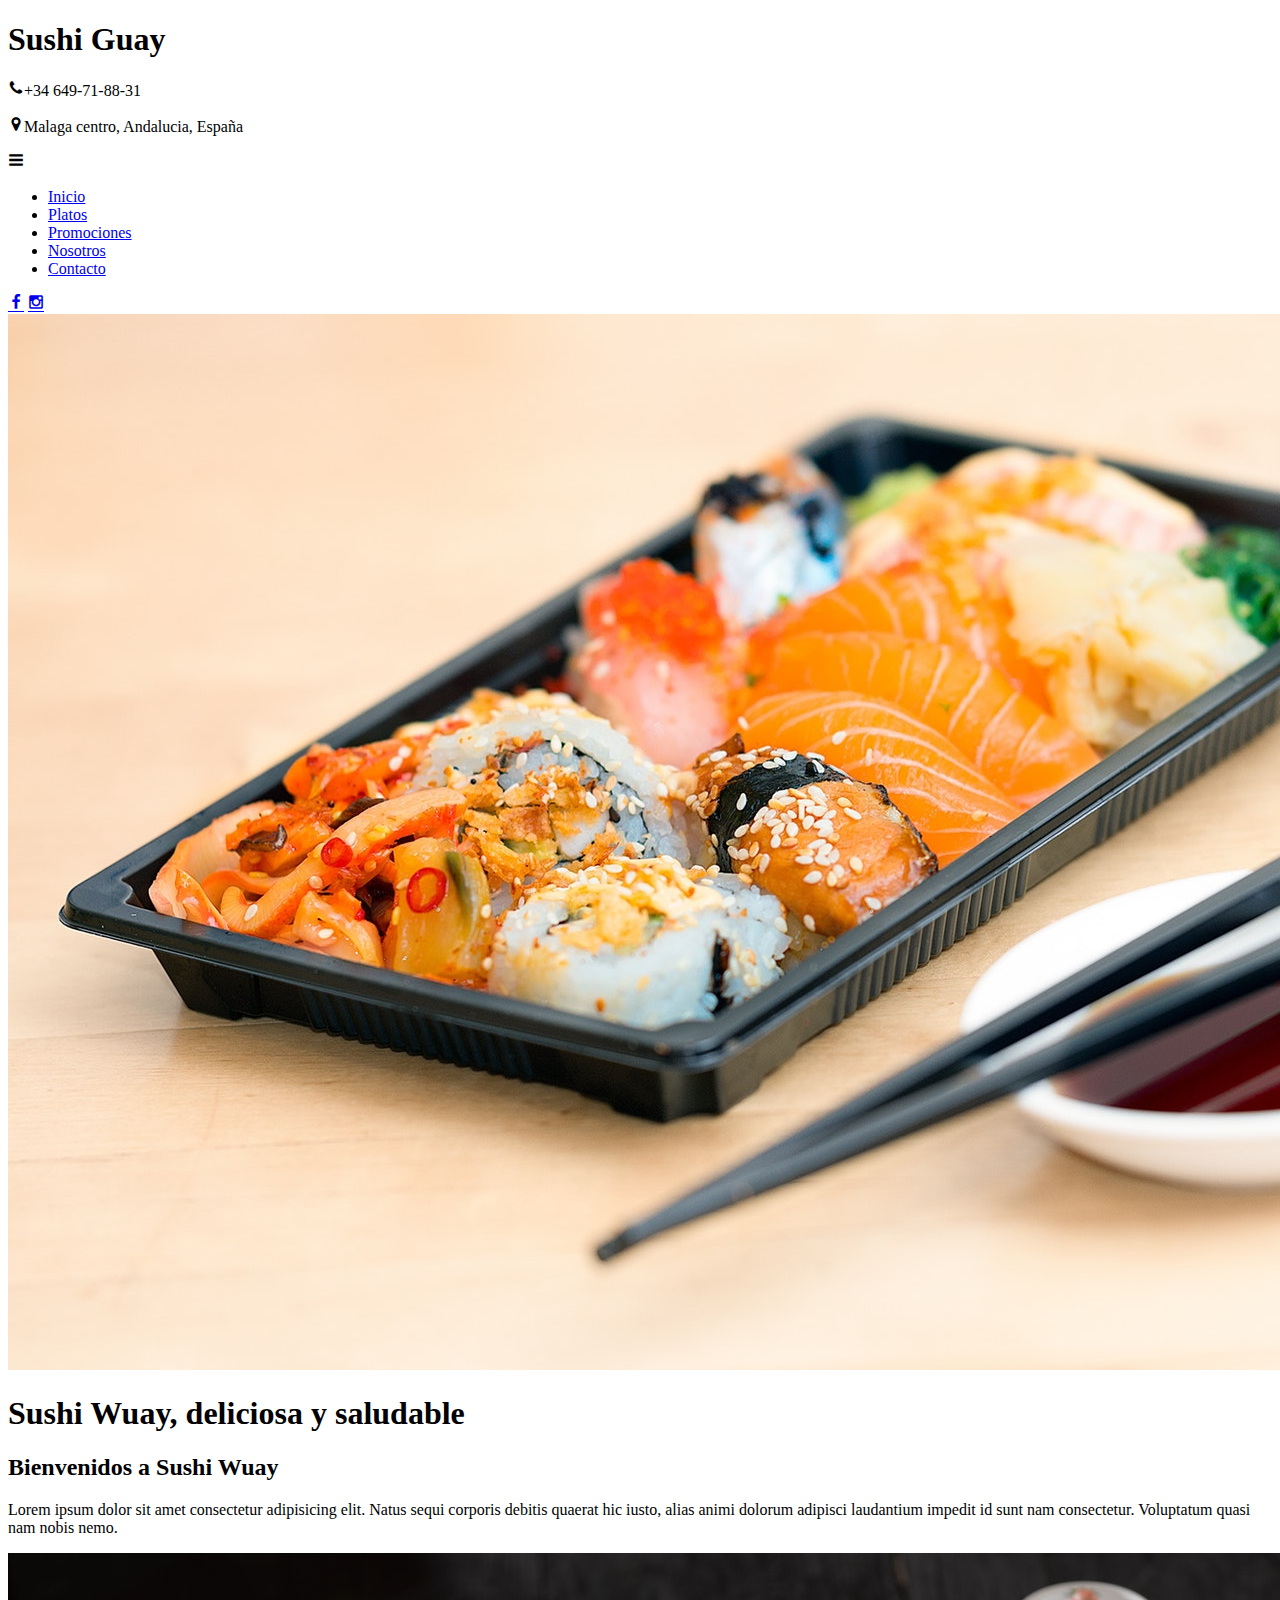
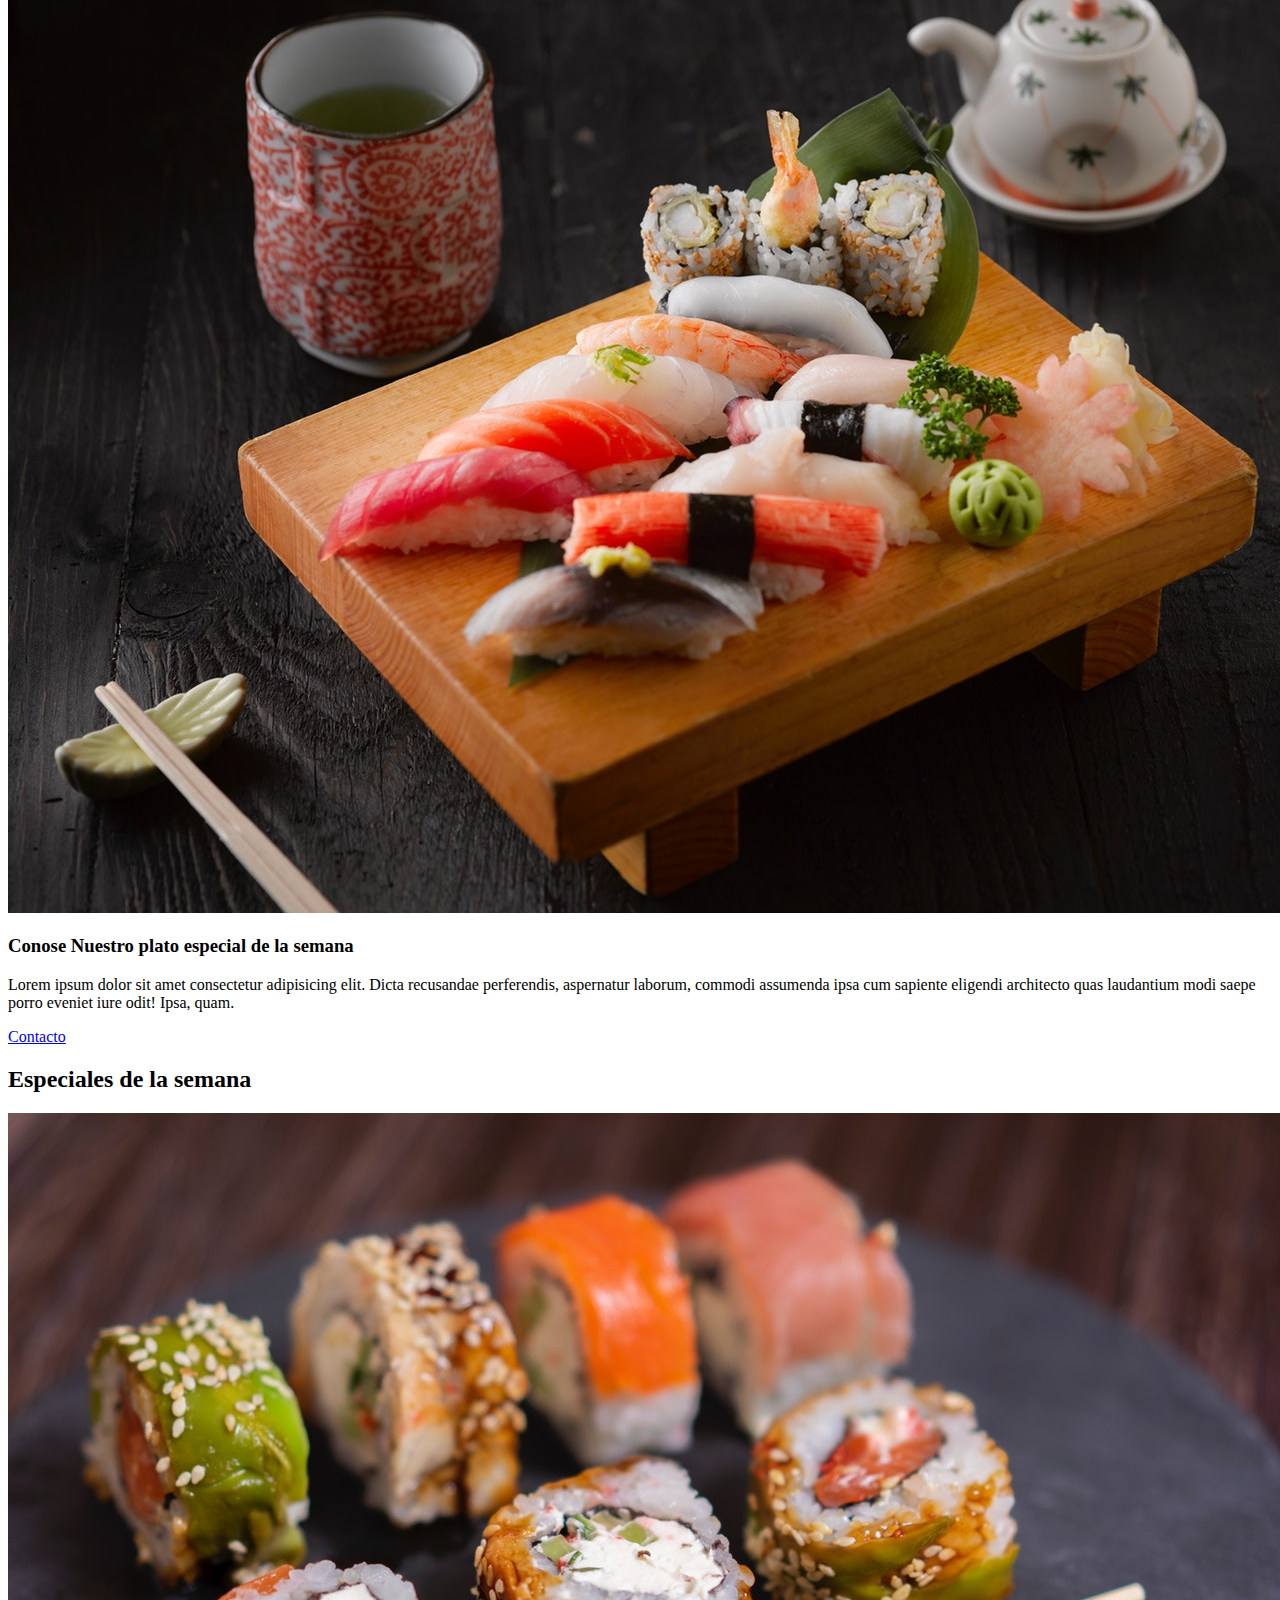
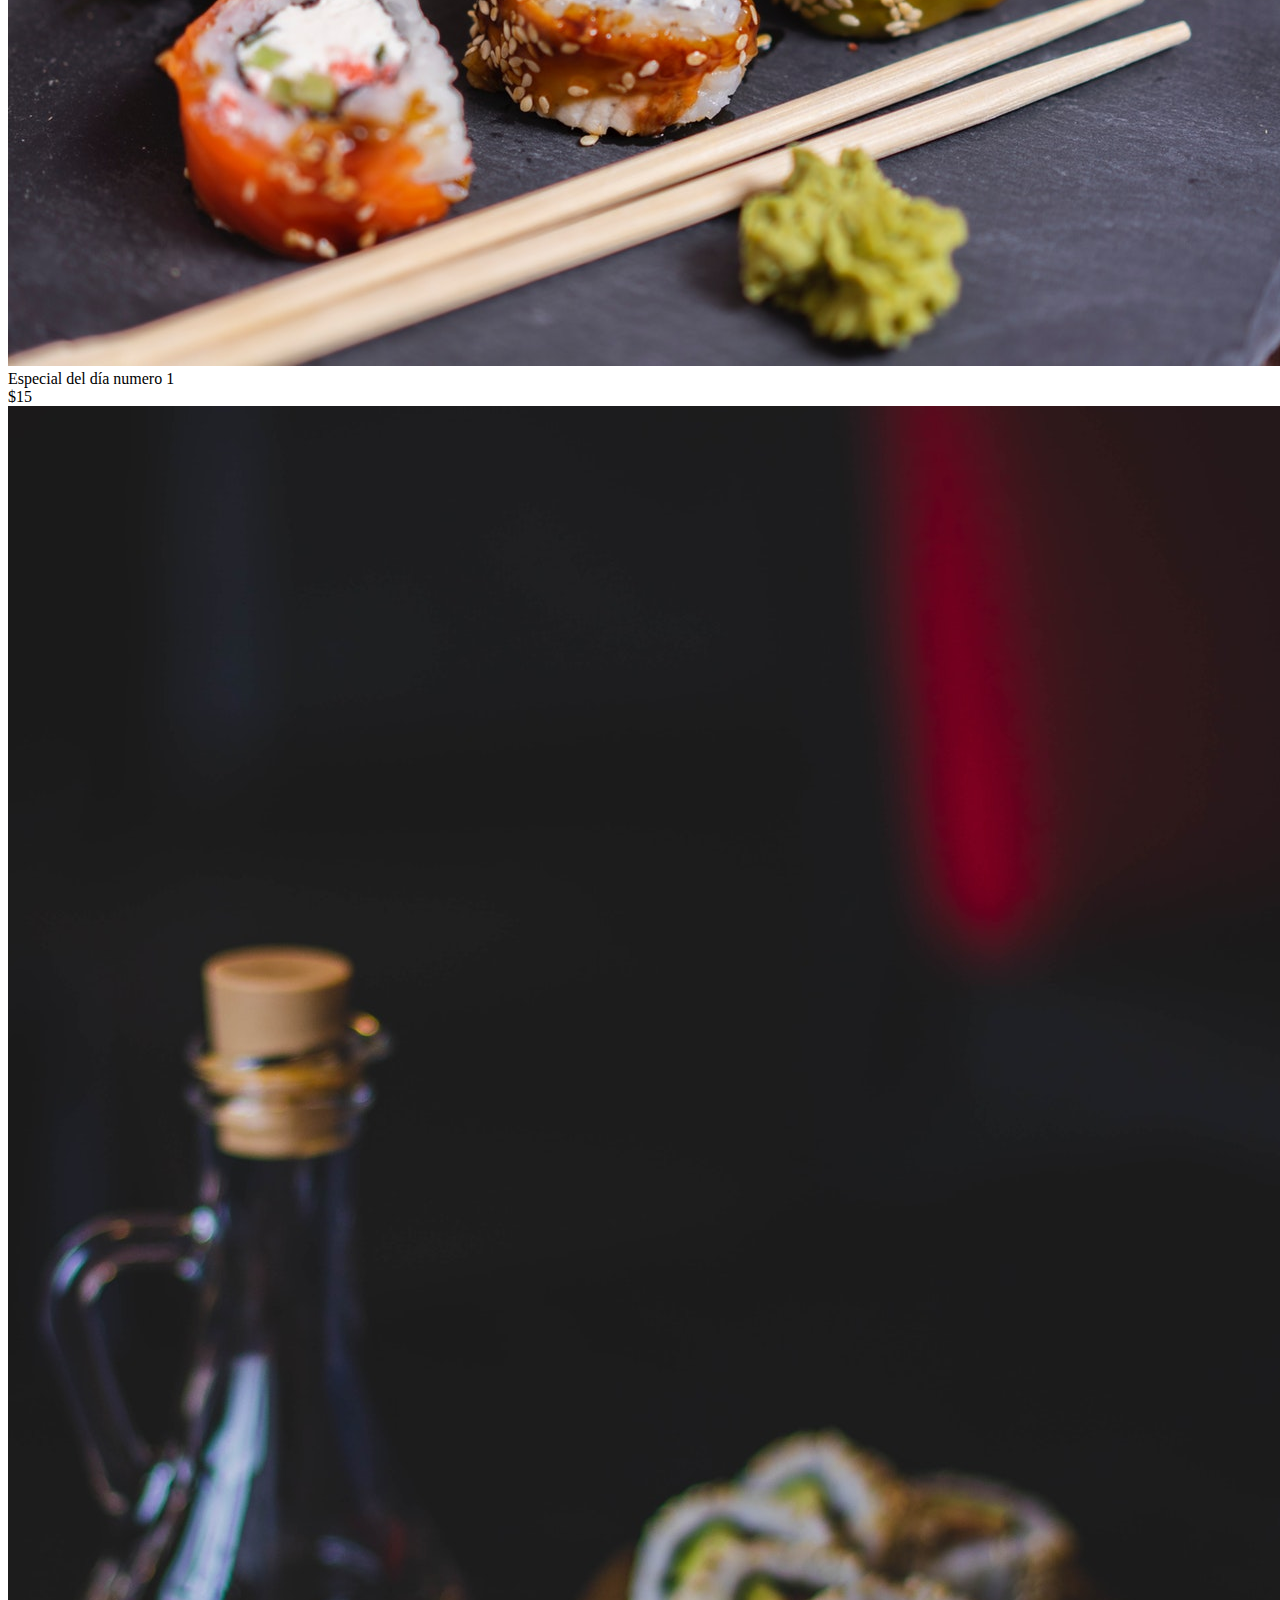
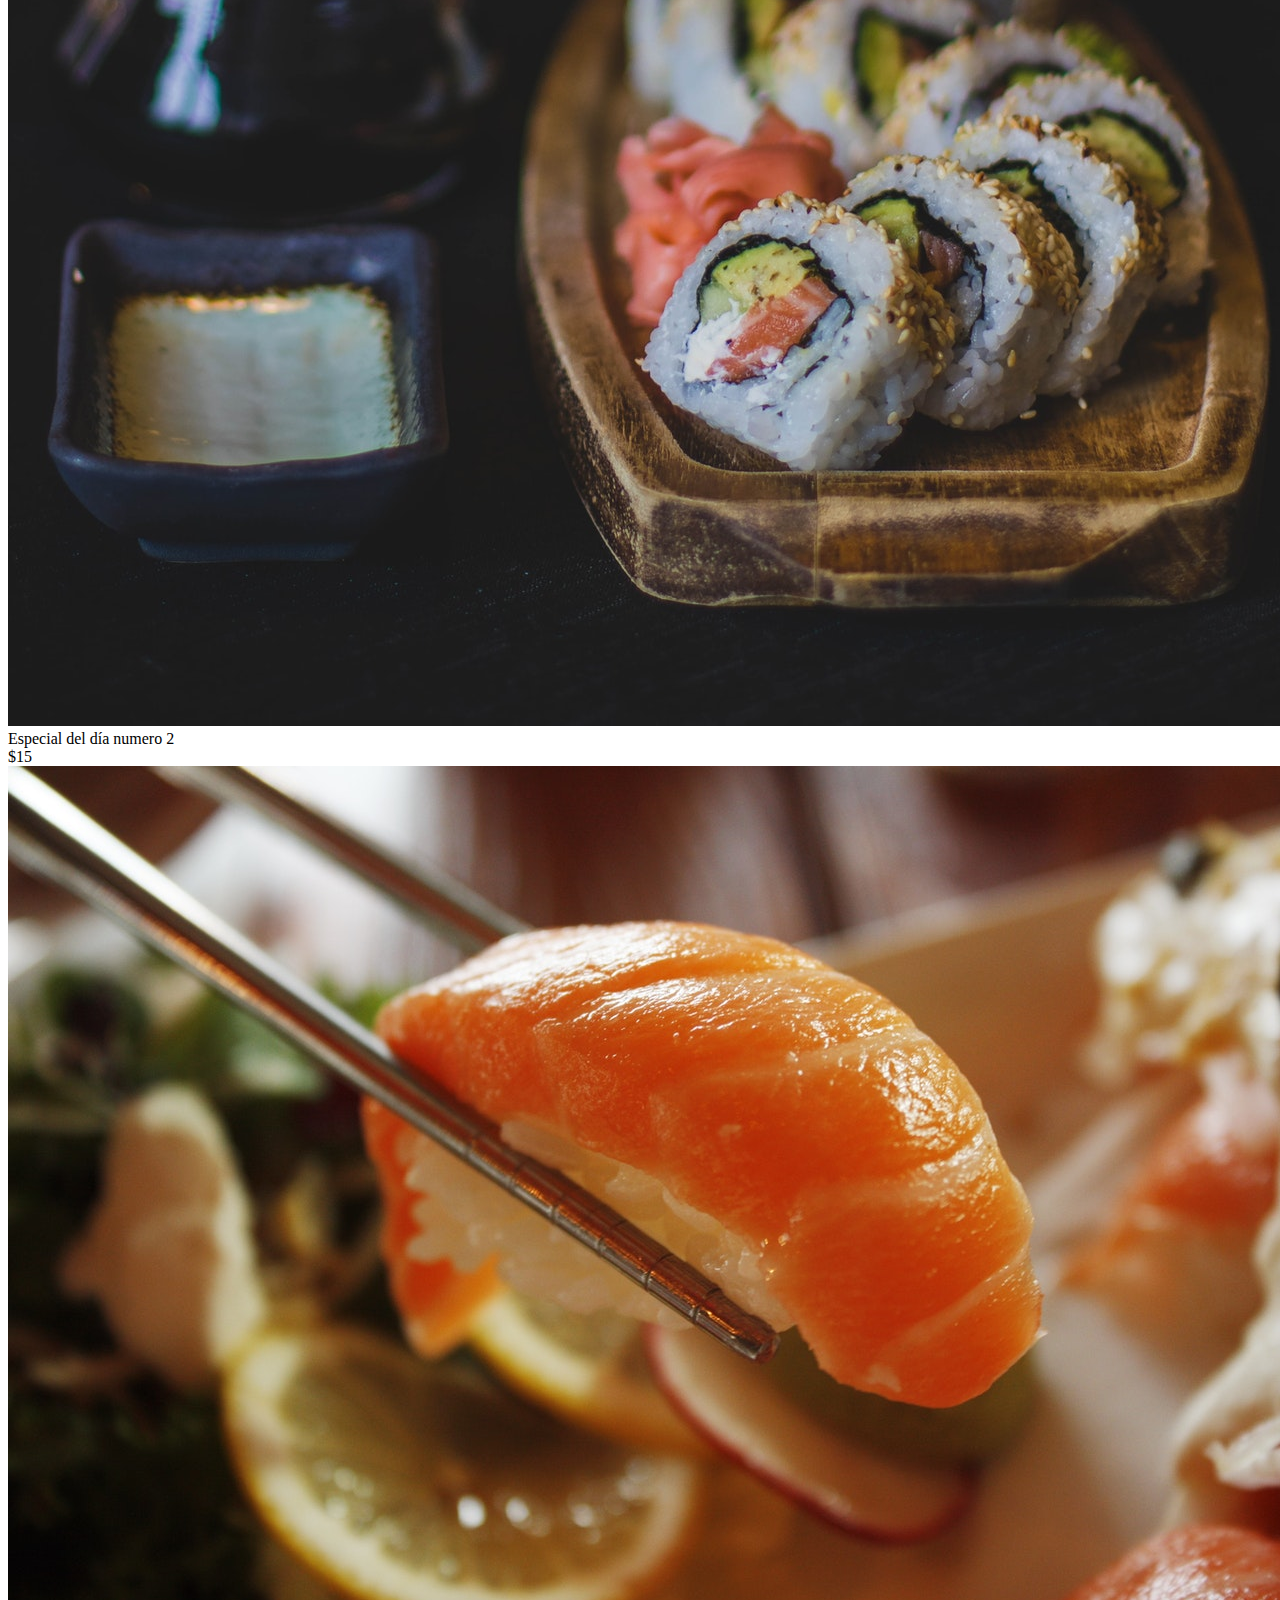
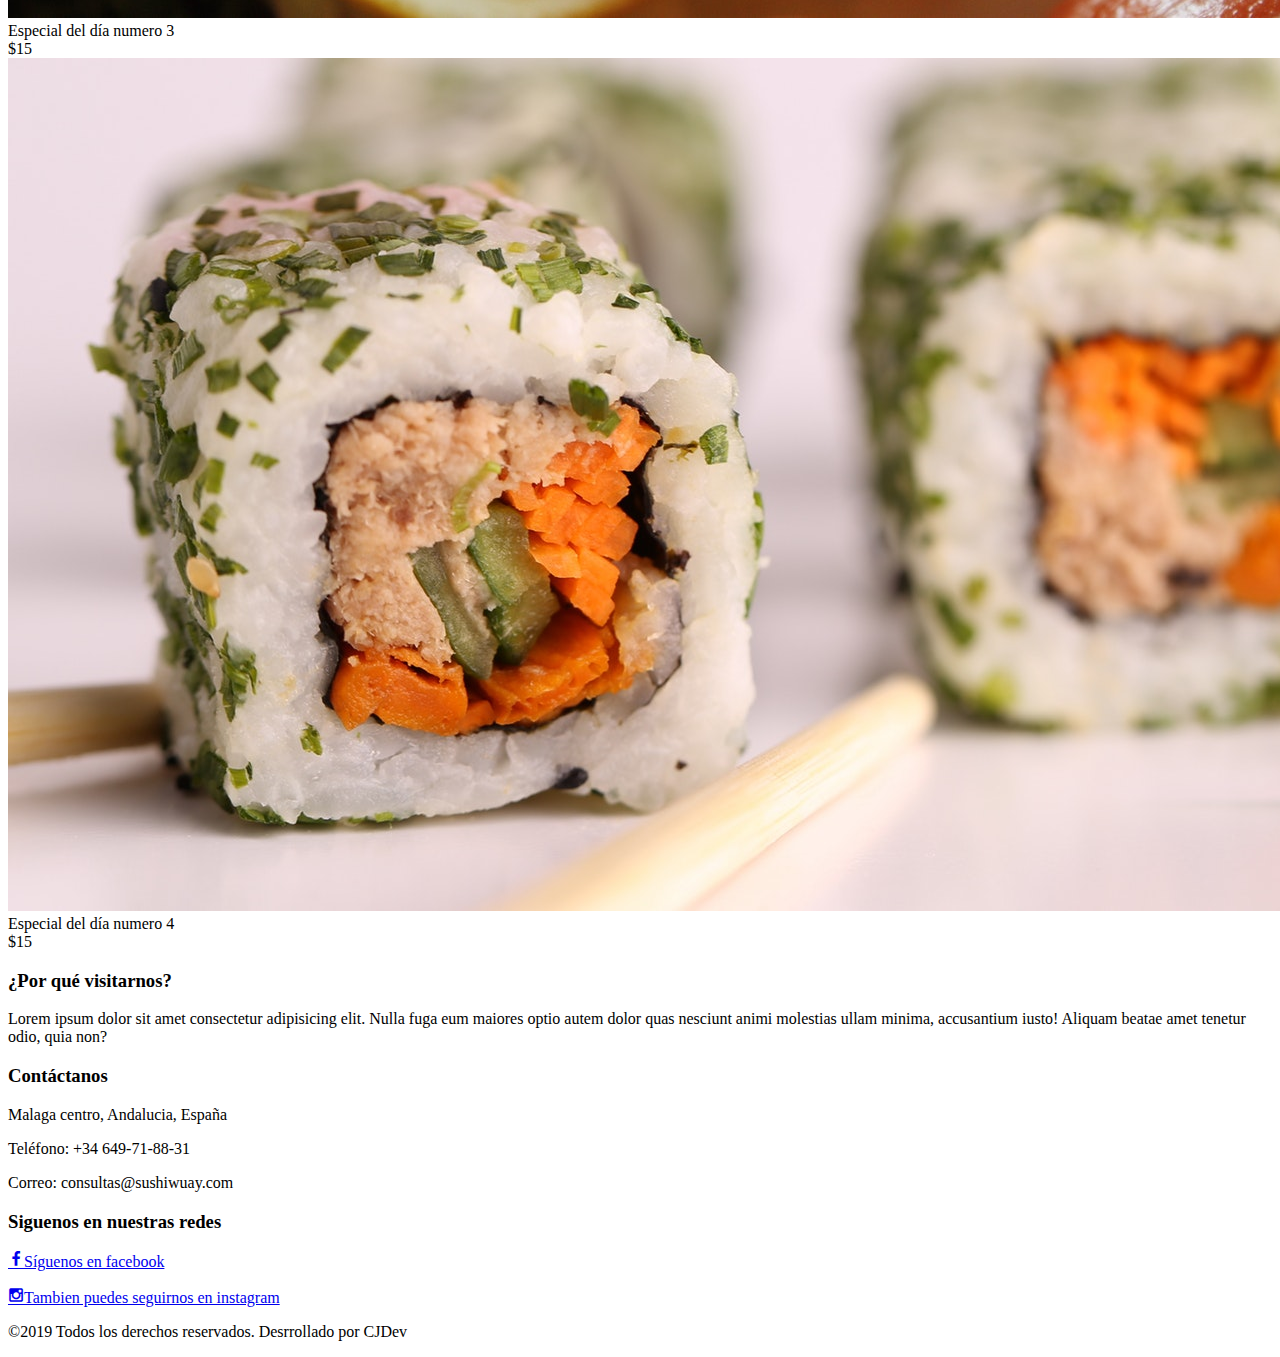
==== index.html @ 013645e2 "Html de la pagina de inicio sin el css" ====
<!DOCTYPE html>
<html lang="es">
<head>
    <meta charset="UTF-8">
    <meta name="viewport" content="width=device-width, initial-scale=1.0">
    <meta http-equiv="X-UA-Compatible" content="ie=edge">
    <title>Sushi Guay</title>
    <link rel="stylesheet" href="css/styles.css">
    <!-- Iconos Fontastic -->
    <link href="/fonts/styles.css" rel="stylesheet">
</head>
<body>
    <header class="main-header">
        <div class="container container flex">
            <div class="logo-container colum colum--50">
                <h1 class="logo">Sushi Guay</h1>
            </div>
            <div class="main-header__contacInfo colum colum--50">
                <p class="main-header__contacInfo__phone">
                    <span class="icon-phone">+34 649-71-88-31</span>
                </p>
                <p class="main-header__contacInfo__address">
                    <span class="icon-gps">Malaga centro, Andalucia, España</span>
                </p>
            </div>
        </div>
    </header>

    <nav class="main-menu">
        <div class="container container-flex">
            <span class="icon-menu" id="btnmenu"></span>
            <ul class="menu" id="menu">
                <li class="menu__item"><a href="/" class="menu__link menu___link--select">Inicio</a></li>
                <li class="menu__item"><a href="menu.html" class="menu__link">Platos</a></li>
                <li class="menu__item"><a href="promociones" class="menu__link">Promociones</a></li>
                <li class="menu__item"><a href="about.html" class="menu__link">Nosotros</a></li>
                <li class="menu__item"><a href="contac.html" class="menu__link">Contacto</a></li>
            </ul>  
            <div class="social-icon">
                <a href="http://www.facebook.com/Sushiguay-118039309594330/" class="social-icon__link"><span class="icon-facebook"></span></a>
                <a href="https://www.instagram.com/sushiguay/" class="social-icon__link"><span class="icon-instagram"></span></a>
                <a href="#" class="social-icon__link"><span class="icon-email"></span></a>
            </div>
        </div>
    </nav>

    <section class="banner">
        <img src="/img/banner.jpg" alt="Plato de sushi" class="banner__img">
        <div class="banner__content"><h1>Sushi Wuay, deliciosa y saludable</h1></div>
    </section>

    <main class="main">
        <section class="group group--color">
            <div class="container">
                <h2 class="main-title">Bienvenidos a Sushi Wuay</h2>
                <p class="main__txt">
                    Lorem ipsum dolor sit amet consectetur adipisicing elit. Natus sequi corporis debitis quaerat hic iusto, alias animi dolorum adipisci      laudantium impedit id sunt nam consectetur. Voluptatum quasi nam nobis nemo. 
                </p>
            </div>
        </section>

        <section class="group main__about__description">
            <div class="container container--flex">
                <div class="colum colum--50">
                    <img src="/img/img1.jpg" alt="Imagen suhi del dia">
                </div>
                <div class="colum colum--50">
                    <h3 class="colum__title">Conose Nuestro plato especial de la semana</h3>
                    <p class="colum__txt">
                        Lorem ipsum dolor sit amet consectetur adipisicing elit. Dicta recusandae perferendis, aspernatur laborum, commodi assumenda ipsa cum sapiente eligendi architecto quas laudantium modi saepe porro eveniet iure odit! Ipsa, quam.
                    </p>
                    <a href="#" class="btn btn--contact">Contacto</a>
                </div>
            </div>
        </section>

        <section class="group today-special">
            <h2 class="today-special__title">Especiales de la semana</h2>
            <div class="container container--flex">
                <div class="colum colum--50--25">
                    <img src="/img/img2.jpg" alt="" class="today-special__img">
                    <div class="today-special__title">Especial del día numero 1</div>
                    <div class="today-special__price">$15</div>
                </div>
                <div class="colum colum--50--25">
                    <img src="/img/img3.jpg" alt="" class="today-special__img">
                    <div class="today-special__title">Especial del día numero 2</div>
                    <div class="today-special__price">$15</div>
                </div>
                <div class="colum colum--50--25">
                    <img src="/img/img4.jpg" alt="" class="today-special__img">
                    <div class="today-special__title">Especial del día numero 3</div>
                    <div class="today-special__price">$15</div>
                </div>
                <div class="colum colum--50--25">
                    <img src="/img/img5.jpg" alt="" class="today-special__img">
                    <div class="today-special__title">Especial del día numero 4</div>
                    <div class="today-special__price">$15</div>
                </div>
            </div>
        </section>

    </main>

    <footer class="main-footer">
        <container class="container--flex">
            <div class="colum colum--33">
                <h3 class="colum__title">¿Por qué visitarnos?</h3>
                <p class="colum__txt">
                    Lorem ipsum dolor sit amet consectetur adipisicing elit. Nulla fuga eum maiores optio autem dolor quas nesciunt animi molestias ullam minima, accusantium iusto! Aliquam beatae amet tenetur odio, quia non?
                </p>
            </div>
            <div class="colum colum--33">
                <h3 class="colum__title">Contáctanos</h3>
                <p class="colum__txt">Malaga centro, Andalucia, España</p>
                <p class="colum__txt">Teléfono: +34 649-71-88-31</p>
                <p class="colum__txt">Correo: consultas@sushiwuay.com</p>
            </div>
            <div class="colum colum--33">
                <h3 class="colum__title">Siguenos en nuestras redes</h3>
                <p class="colum__txt"><a href="http://www.facebook.com/Sushiguay-118039309594330/" class="icon-facebook">Síguenos en facebook</a></p>   
                <p class="colum__txt"><a href="https://www.instagram.com/sushiguay/" class="icon-instagram">Tambien puedes seguirnos en instagram</a></p>
            </div>
            <p class="copy">&copy;2019 Todos los derechos reservados. Desrrollado por CJDev</p>
        </container>
    </footer>

</body>
</html>
---- fonts/styles.css ----
@charset "UTF-8";

@font-face {
  font-family: "sushi-wuay";
  src:url("fonts/sushi-wuay.eot");
  src:url("fonts/sushi-wuay.eot?#iefix") format("embedded-opentype"),
    url("fonts/sushi-wuay.woff") format("woff"),
    url("fonts/sushi-wuay.ttf") format("truetype"),
    url("fonts/sushi-wuay.svg#sushi-wuay") format("svg");
  font-weight: normal;
  font-style: normal;

}

[data-icon]:before {
  font-family: "sushi-wuay" !important;
  content: attr(data-icon);
  font-style: normal !important;
  font-weight: normal !important;
  font-variant: normal !important;
  text-transform: none !important;
  speak: none;
  line-height: 1;
  -webkit-font-smoothing: antialiased;
  -moz-osx-font-smoothing: grayscale;
}

[class^="icon-"]:before,
[class*=" icon-"]:before {
  font-family: "sushi-wuay" !important;
  font-style: normal !important;
  font-weight: normal !important;
  font-variant: normal !important;
  text-transform: none !important;
  speak: none;
  line-height: 1;
  -webkit-font-smoothing: antialiased;
  -moz-osx-font-smoothing: grayscale;
}

.icon-facebook:before {
  content: "\61";
}
.icon-instagram:before {
  content: "\62";
}
.icon-mail:before {
  content: "\63";
}
.icon-gps:before {
  content: "\64";
}
.icon-phone:before {
  content: "\65";
}
.icon-menu:before {
  content: "\66";
}
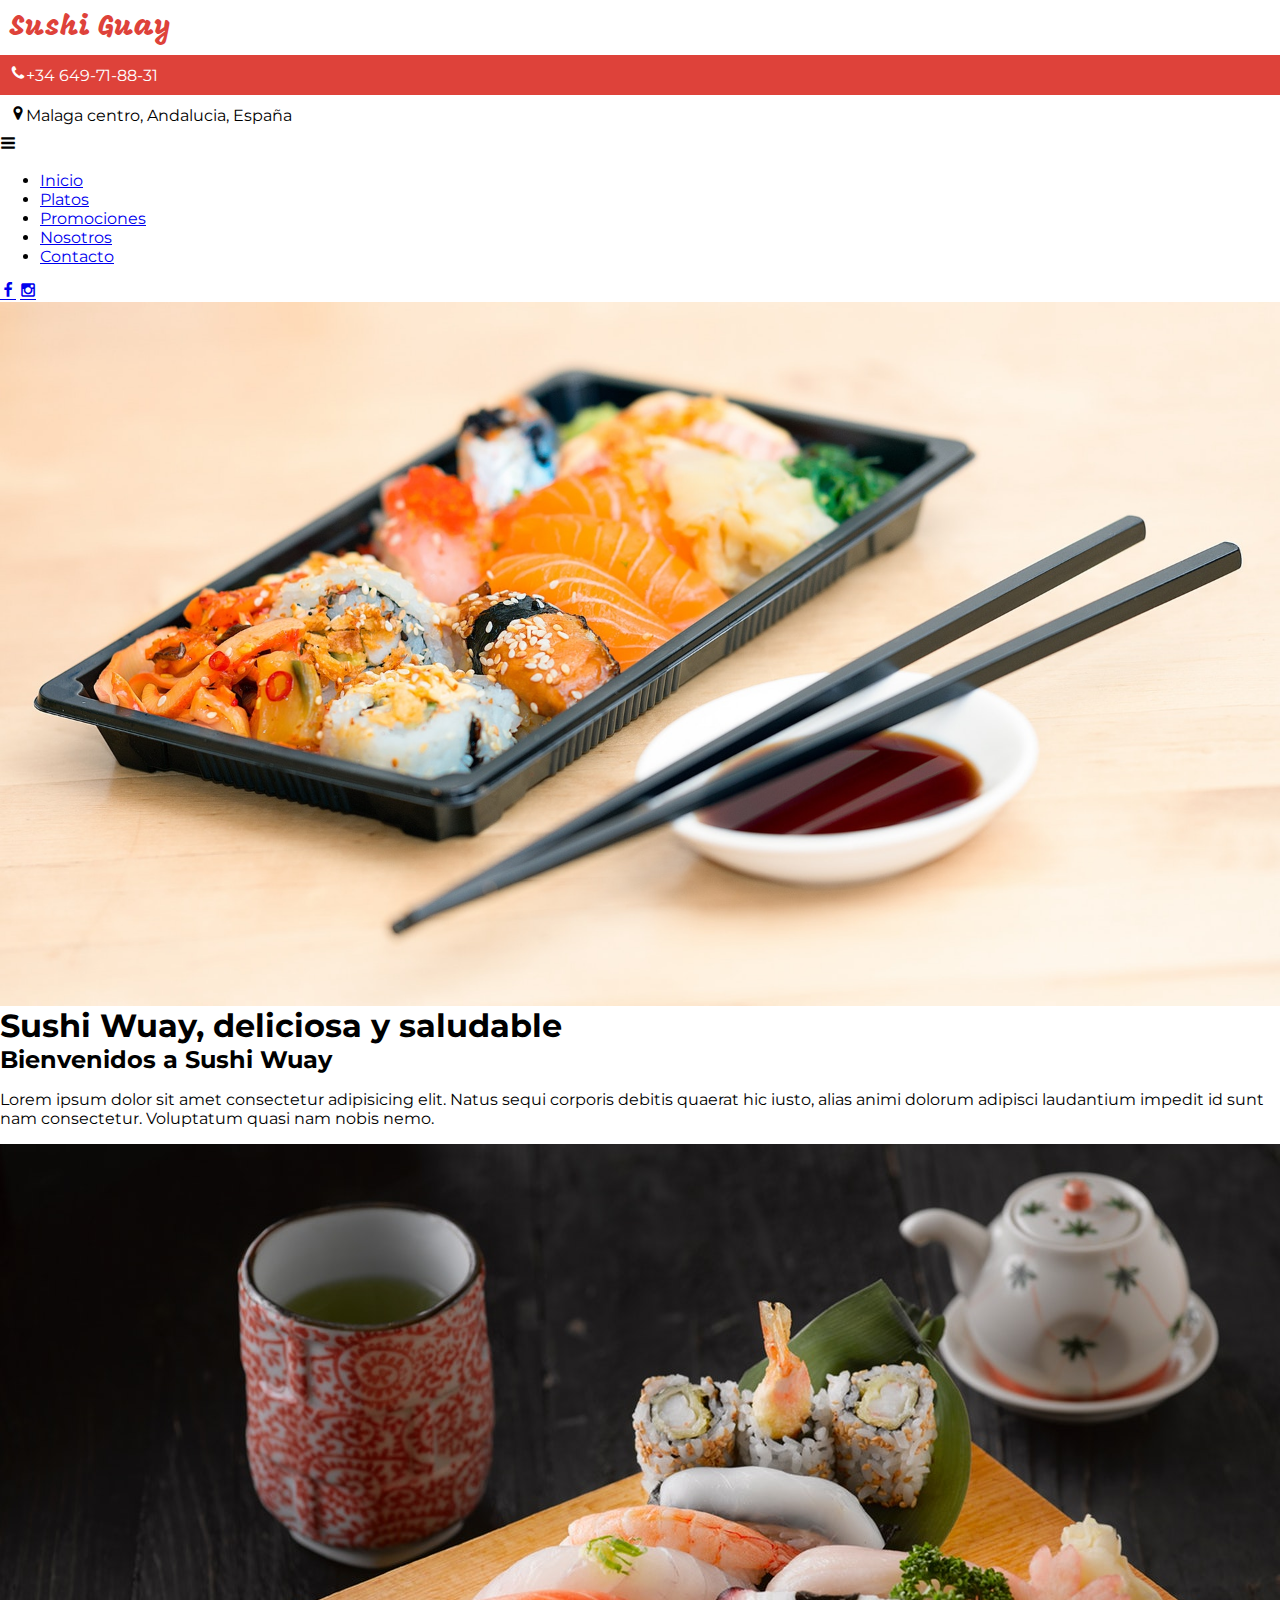
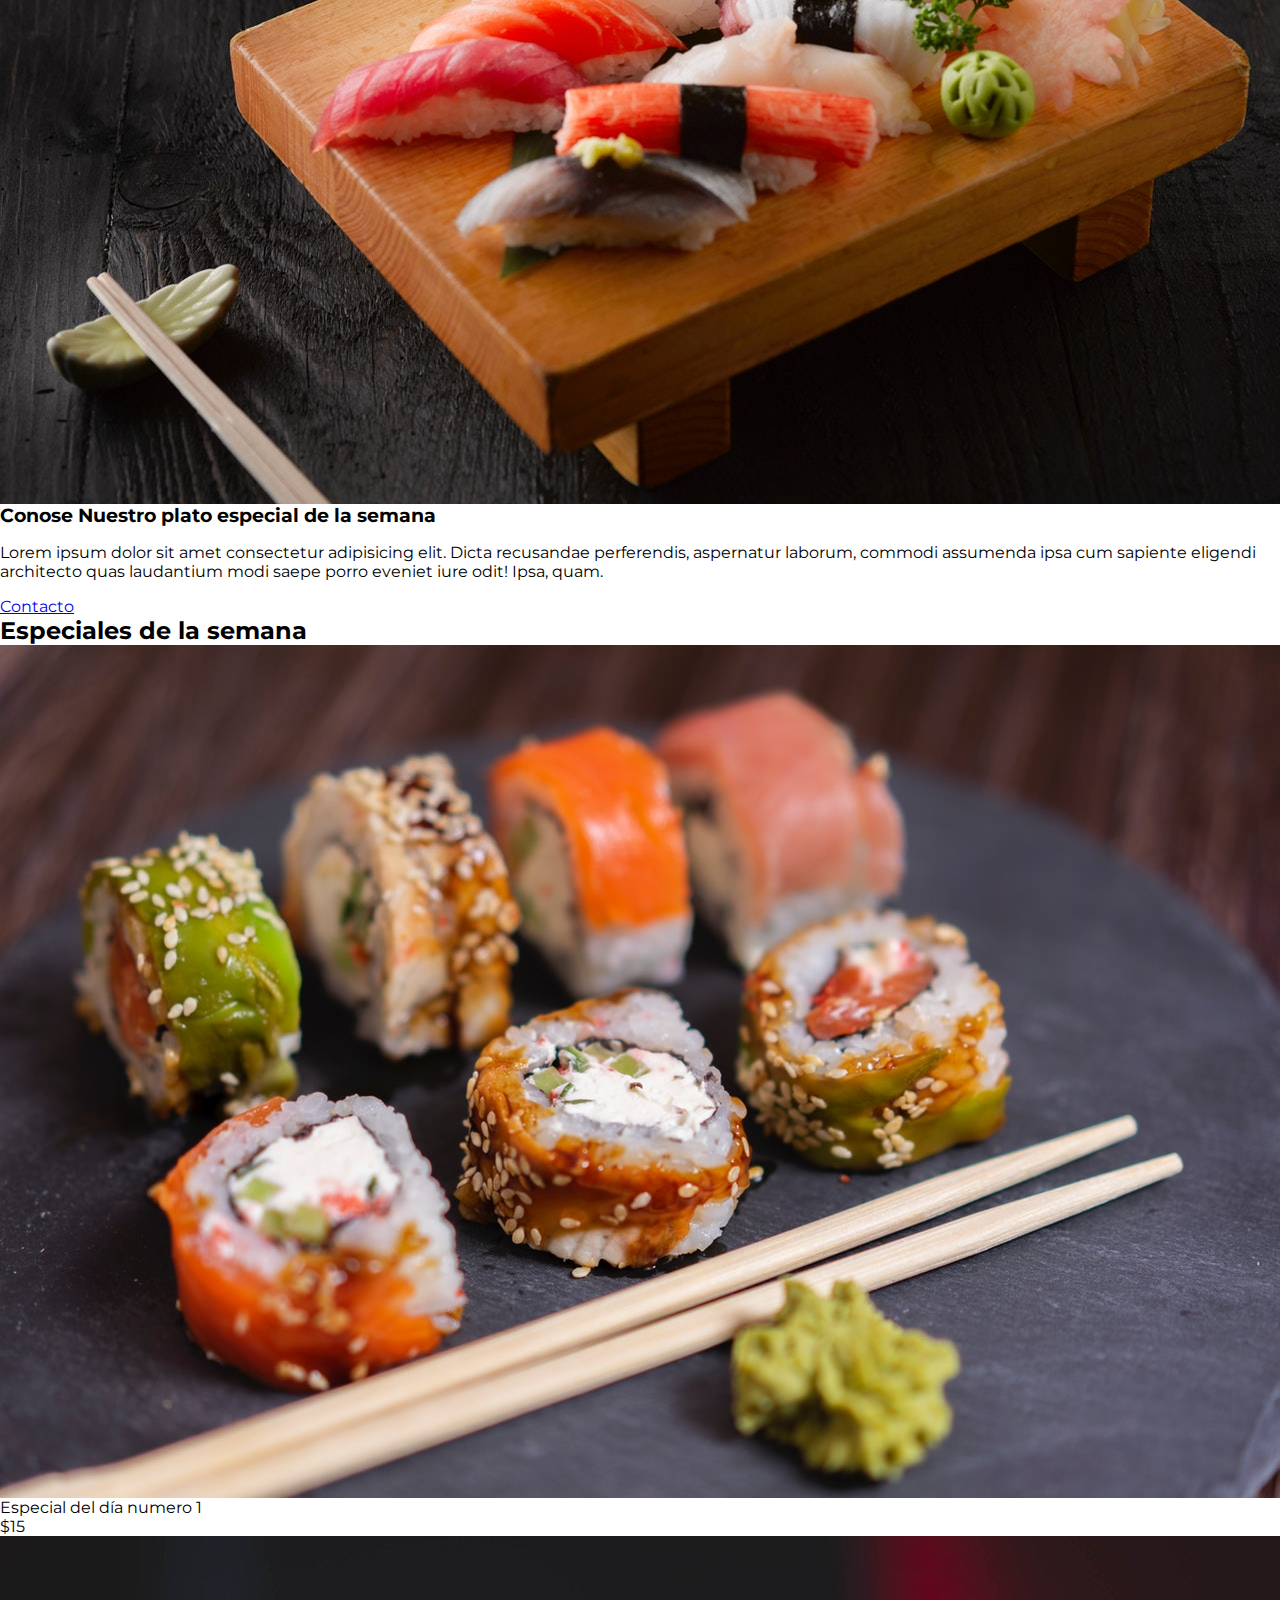
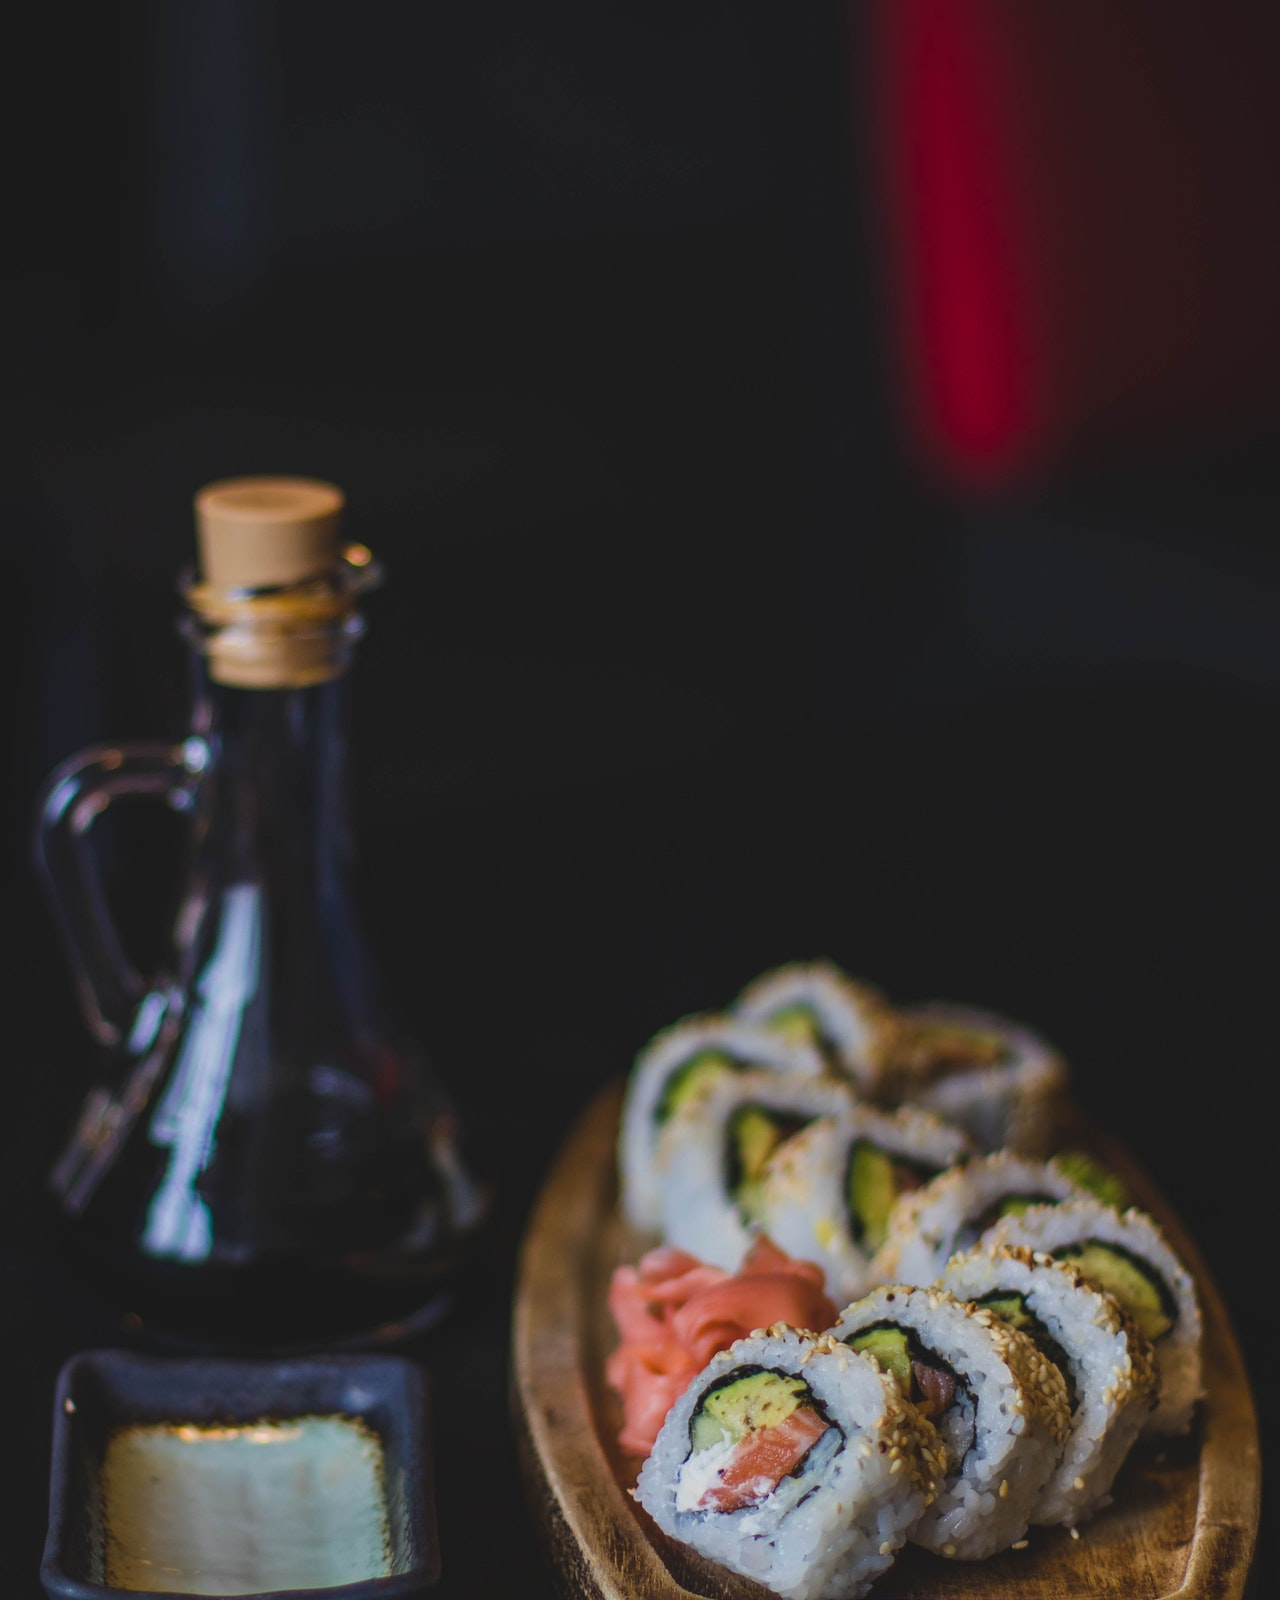
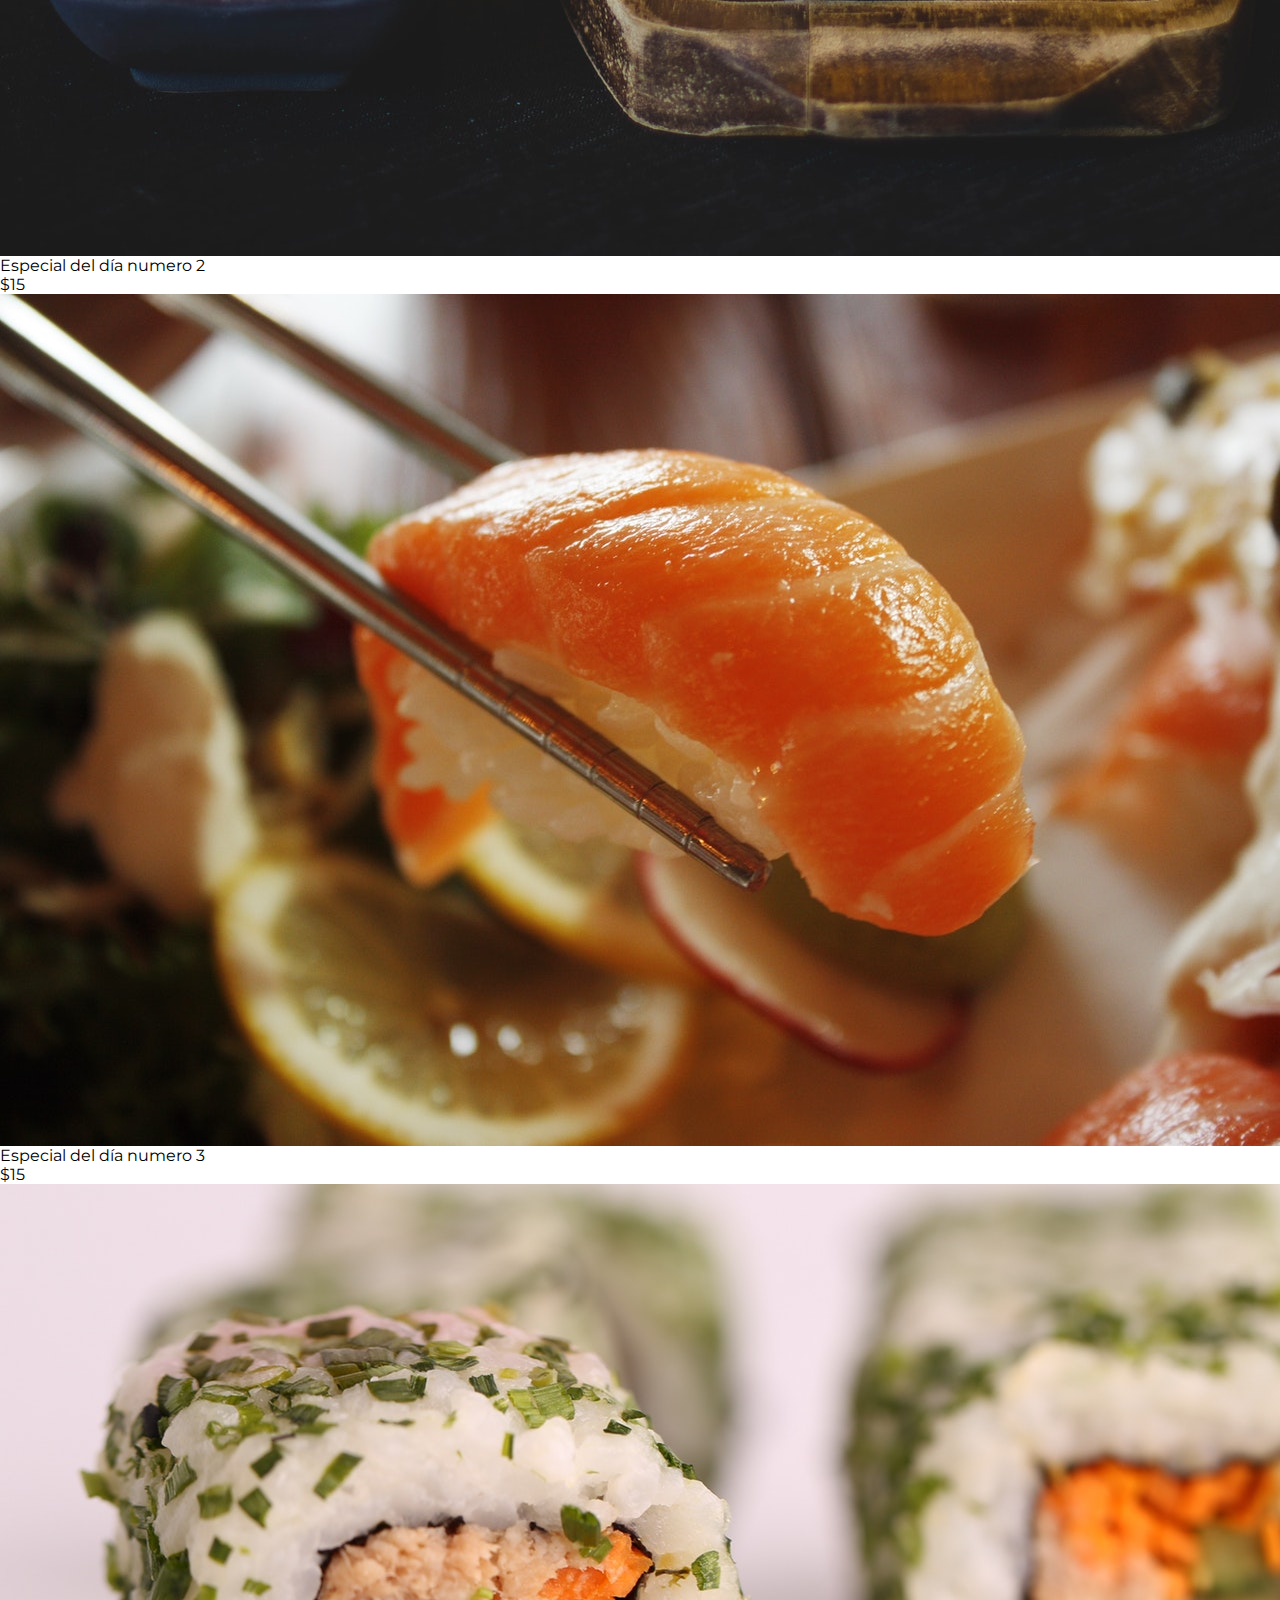
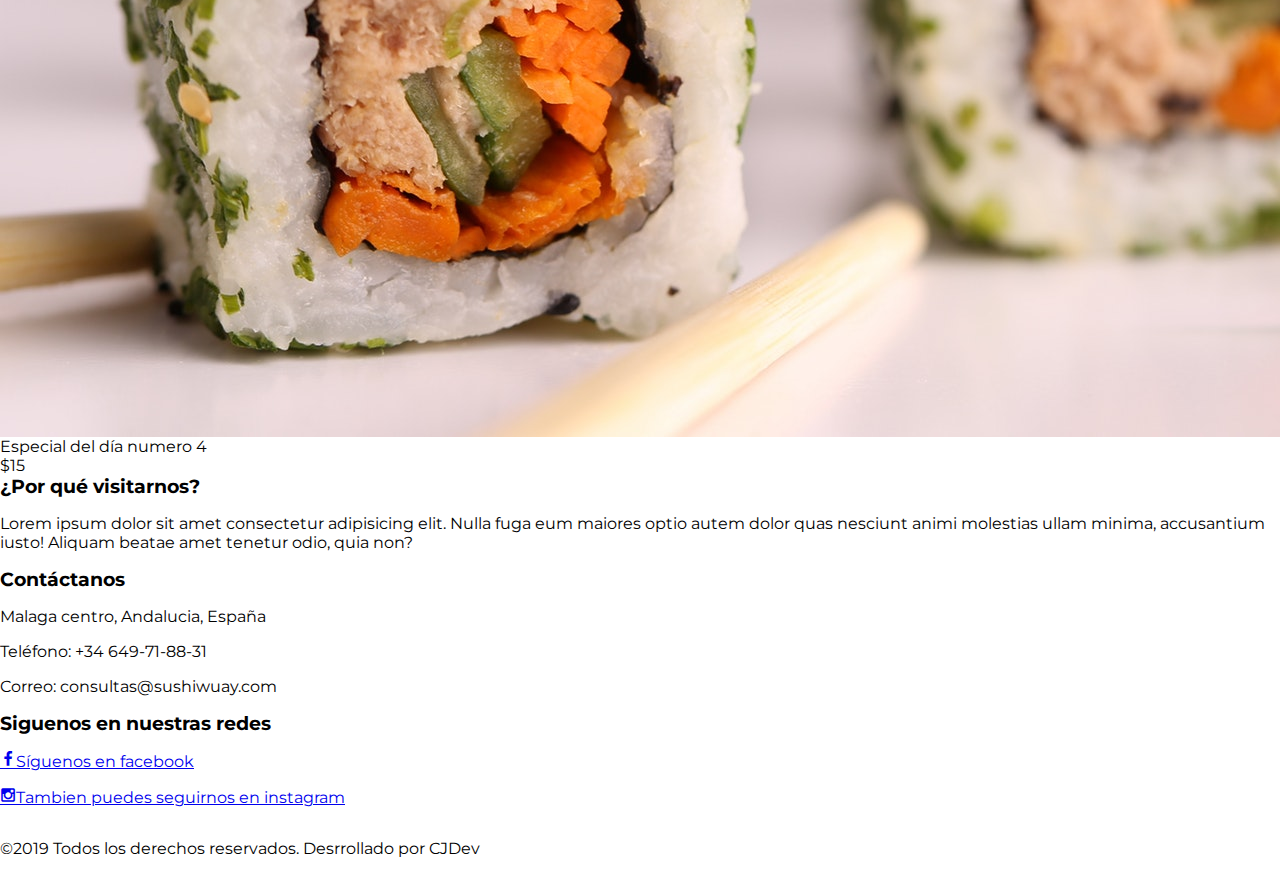
==== commit 8f14963d: "Comenzando con el css" ====
--- a/index.html
+++ b/index.html
@@ -5,6 +5,7 @@
     <meta name="viewport" content="width=device-width, initial-scale=1.0">
     <meta http-equiv="X-UA-Compatible" content="ie=edge">
     <title>Sushi Guay</title>
+    <!-- Custom styles -->
     <link rel="stylesheet" href="css/styles.css">
     <!-- Iconos Fontastic -->
     <link href="/fonts/styles.css" rel="stylesheet">
--- a/css/styles.css
+++ b/css/styles.css
@@ -0,0 +1,64 @@
+/* Fuentes */
+@import url('https://fonts.googleapis.com/css?family=Mogra|Montserrat:400,700&display=swap');
+
+* {
+    box-sizing: border-box;
+}
+
+body {
+    font-family: 'Montserrat', sans-serif;
+    margin: 0;
+}
+
+/* -----------------------------Estilos Base------------------------------------ */
+img {
+    display: block;
+    width: 100%;
+    max-width: 100%;
+}
+
+h1, h2, h3, h4, h5, h6 {
+    margin: 0;
+}
+
+.container {
+    width: 100%;
+    margin: auto;
+}
+
+.container--flex {
+    display: flex;
+    flex-wrap: wrap;
+    justify-content: space-between;
+    align-items: center;
+}
+
+.colum {
+    width: 100%;
+}
+
+
+/* ----------------------- Header ------------------------------------*/
+.main-header {
+    width: 100%;
+}
+
+.logo {
+    font-size: 1.8em;
+    color: #de423a;
+    padding: 10px;
+    font-family: 'Mogra', cursive;
+    font-weight: 100;
+}
+
+.main-header__contacInfo__phone {
+    background: #de423a;
+    color: #fff;
+    margin: 0 auto;
+    padding: 10px;
+}
+
+.main-header__contacInfo__address {
+    padding: 10px;
+    margin: 0;
+}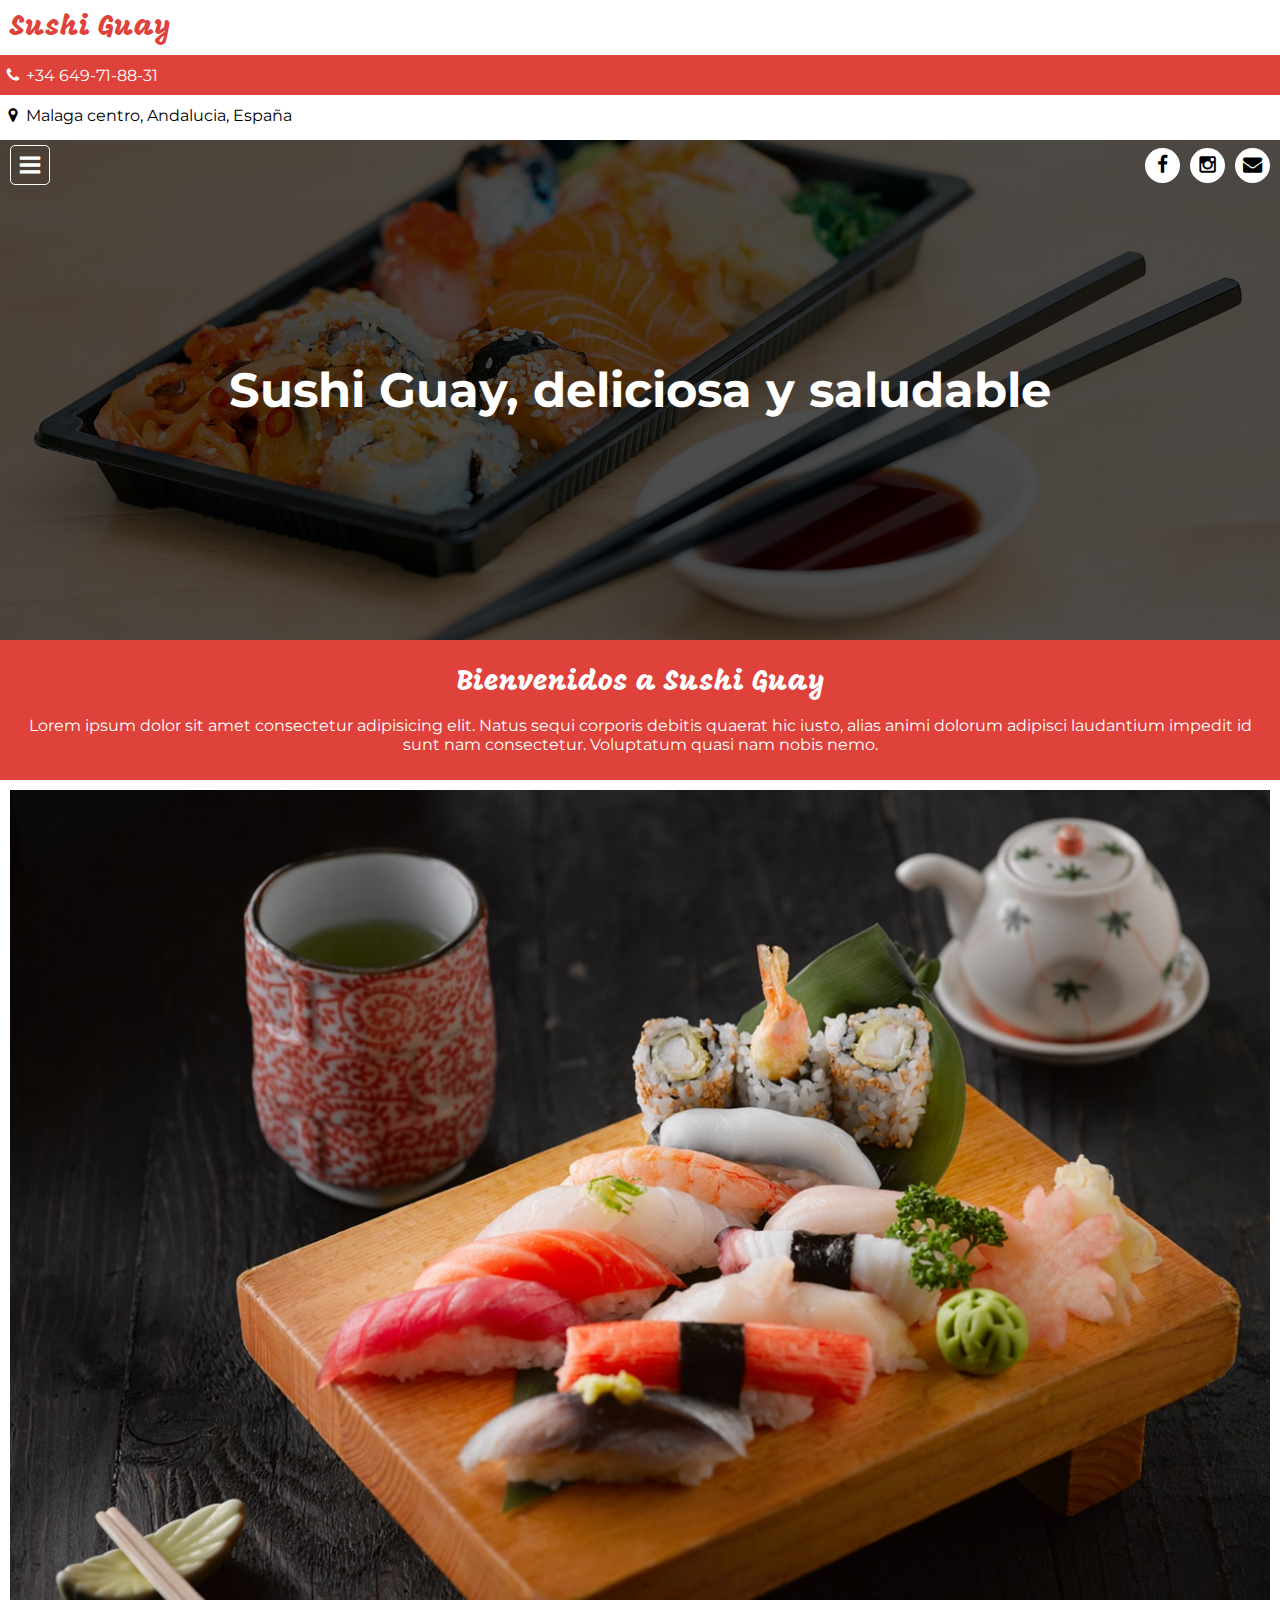
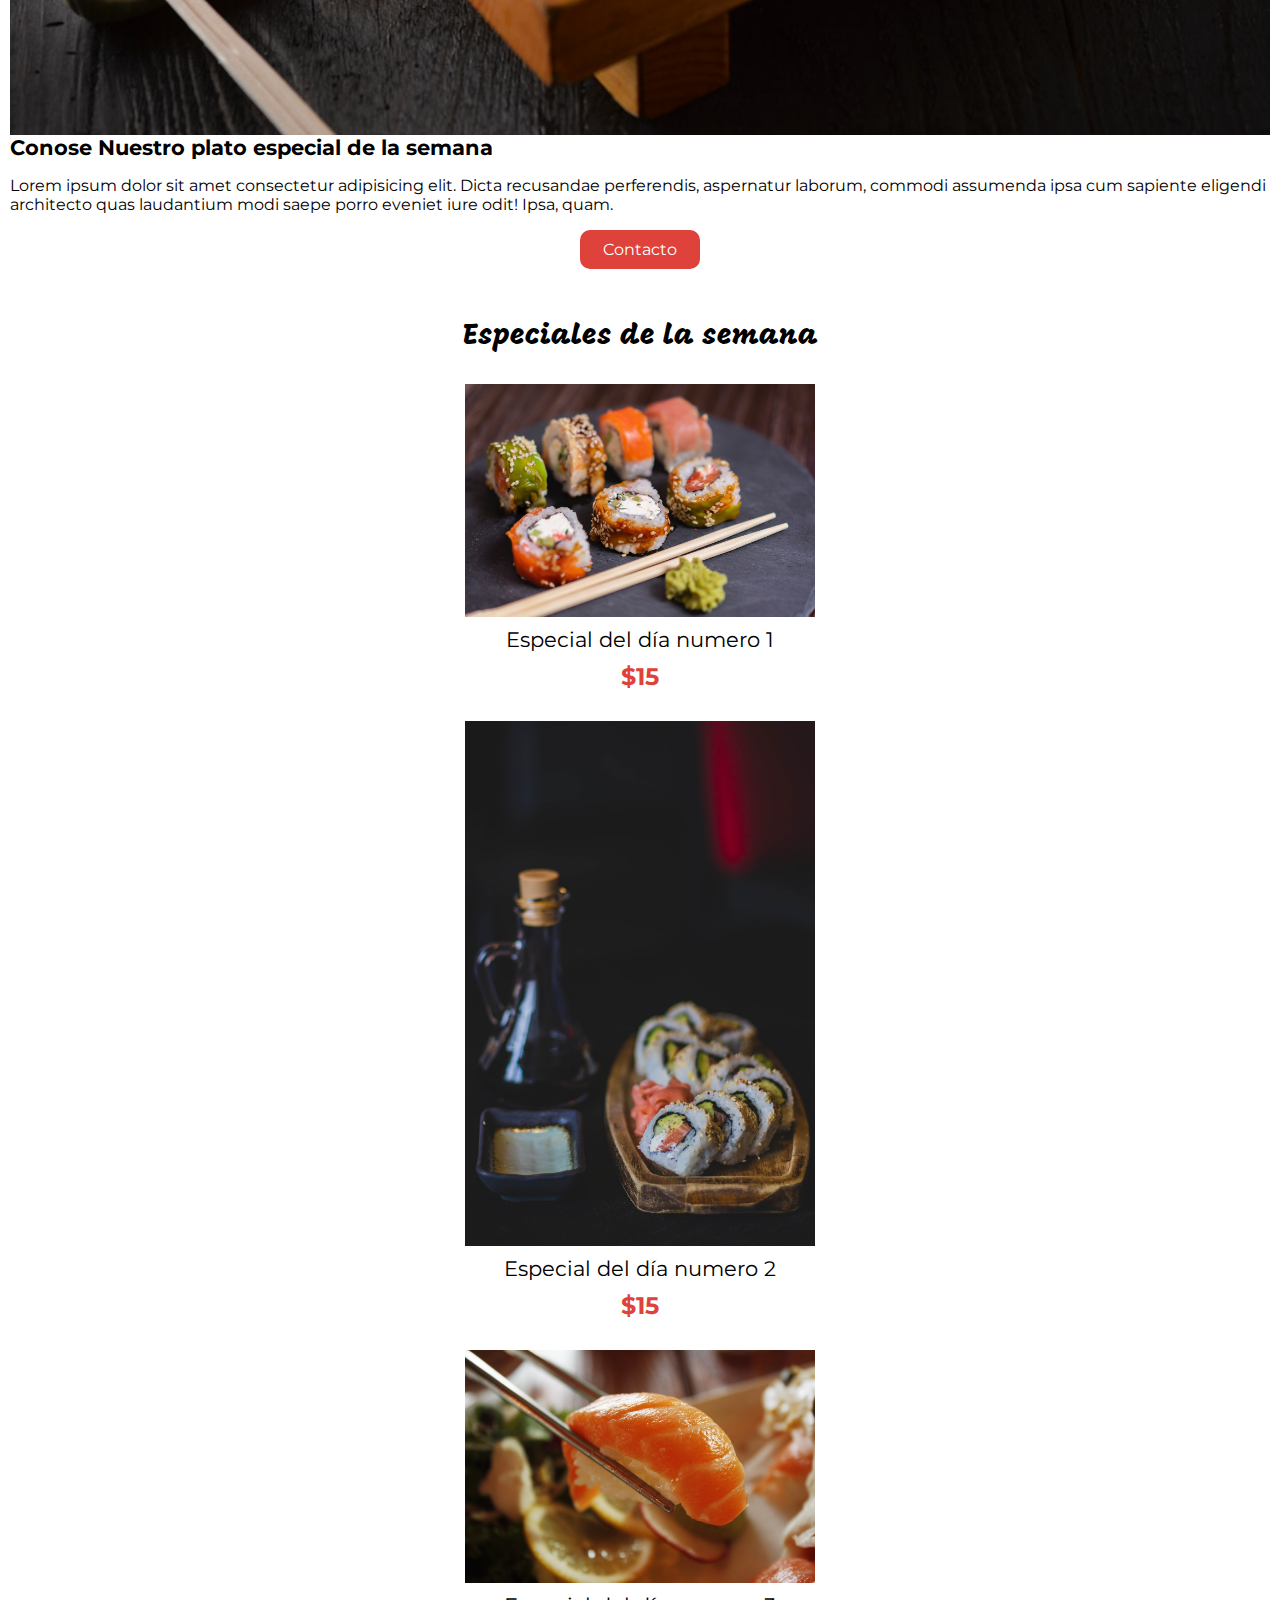
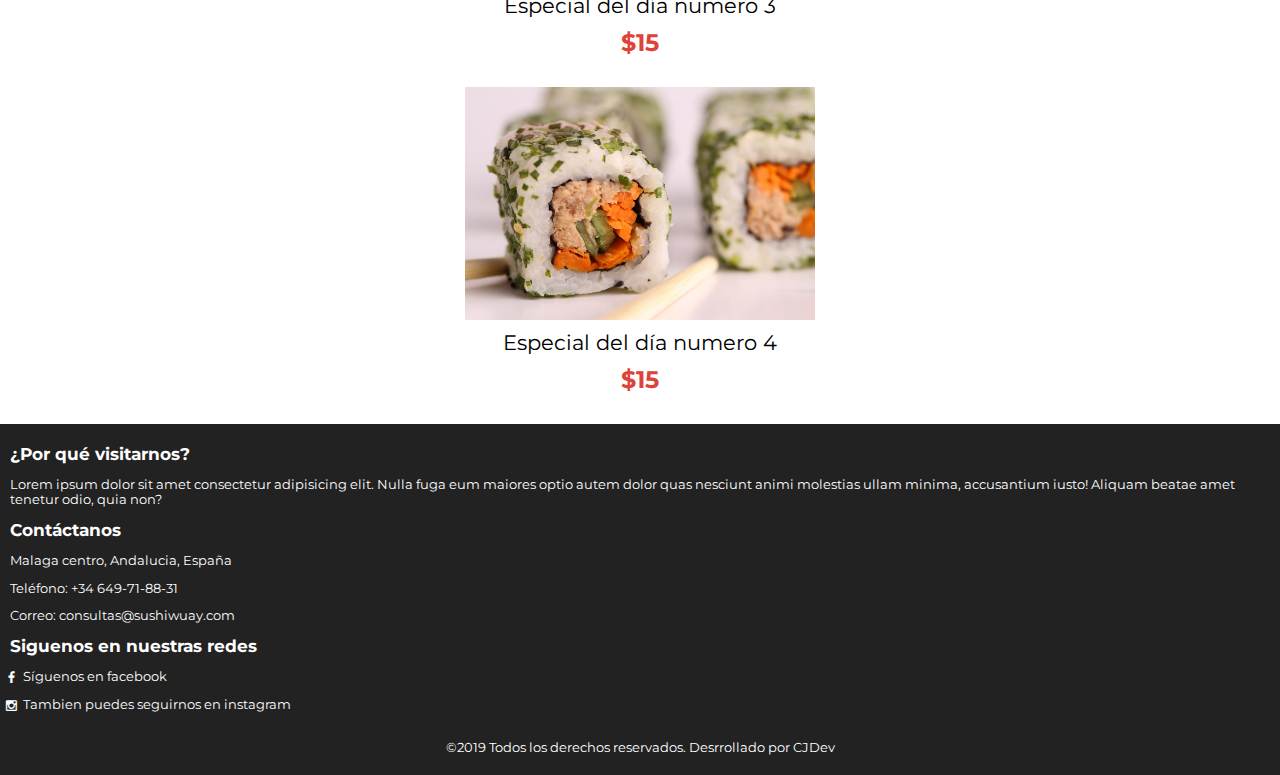
==== commit f24ac227: "Home completa para celular" ====
--- a/index.html
+++ b/index.html
@@ -27,11 +27,11 @@
         </div>
     </header>
 
-    <nav class="main-menu">
-        <div class="container container-flex">
+    <nav class="main-nav">
+        <div class="container container--flex">
             <span class="icon-menu" id="btnmenu"></span>
             <ul class="menu" id="menu">
-                <li class="menu__item"><a href="/" class="menu__link menu___link--select">Inicio</a></li>
+                <li class="menu__item"><a href="/" class="menu__link active">Inicio</a></li>
                 <li class="menu__item"><a href="menu.html" class="menu__link">Platos</a></li>
                 <li class="menu__item"><a href="promociones" class="menu__link">Promociones</a></li>
                 <li class="menu__item"><a href="about.html" class="menu__link">Nosotros</a></li>
@@ -40,20 +40,20 @@
             <div class="social-icon">
                 <a href="http://www.facebook.com/Sushiguay-118039309594330/" class="social-icon__link"><span class="icon-facebook"></span></a>
                 <a href="https://www.instagram.com/sushiguay/" class="social-icon__link"><span class="icon-instagram"></span></a>
-                <a href="#" class="social-icon__link"><span class="icon-email"></span></a>
+                <a href="#" class="social-icon__link"><span class="icon-mail"></span></a>
             </div>
         </div>
     </nav>
 
     <section class="banner">
         <img src="/img/banner.jpg" alt="Plato de sushi" class="banner__img">
-        <div class="banner__content"><h1>Sushi Wuay, deliciosa y saludable</h1></div>
+        <div class="banner__content"><h1>Sushi Guay, deliciosa y saludable</h1></div>
     </section>
 
     <main class="main">
         <section class="group group--color">
             <div class="container">
-                <h2 class="main-title">Bienvenidos a Sushi Wuay</h2>
+                <h2 class="main__title">Bienvenidos a Sushi Guay</h2>
                 <p class="main__txt">
                     Lorem ipsum dolor sit amet consectetur adipisicing elit. Natus sequi corporis debitis quaerat hic iusto, alias animi dolorum adipisci      laudantium impedit id sunt nam consectetur. Voluptatum quasi nam nobis nemo. 
                 </p>
@@ -76,7 +76,7 @@
         </section>
 
         <section class="group today-special">
-            <h2 class="today-special__title">Especiales de la semana</h2>
+            <h2 class="group__title">Especiales de la semana</h2>
             <div class="container container--flex">
                 <div class="colum colum--50--25">
                     <img src="/img/img2.jpg" alt="" class="today-special__img">
@@ -126,5 +126,7 @@
         </container>
     </footer>
 
+    <script src="/js/nav.js"></script>
+
 </body>
 </html>
--- a/css/styles.css
+++ b/css/styles.css
@@ -10,7 +10,7 @@
     margin: 0;
 }
 
-/* -----------------------------Estilos Base------------------------------------ */
+/* -----------------------------Estilos Base ------------------------------------ */
 img {
     display: block;
     width: 100%;
@@ -61,4 +61,213 @@
 .main-header__contacInfo__address {
     padding: 10px;
     margin: 0;
+}
+
+.main-header [class*="icon-"]:before {
+    position: relative;
+    top: 2px;
+    right: 5px;
+}
+
+/* ---------------------- Menu Styles --------------------------- */
+.main-nav {
+    width: 100%;
+    position: relative;
+    z-index: 2000;
+    padding: 10px;
+}
+
+.icon-menu {
+    display: block;
+    color: #fff;
+    border: 1px solid #fff;
+    border-radius: 5px;
+    width: 40px;
+    height: 40px;
+    line-height: 46px;
+    text-align: center;
+    cursor: pointer;
+    font-size: 1.5em;
+}
+
+.social-icon {
+    display: flex;
+    justify-content: space-between;  
+}
+
+.social-icon [class*="icon-"] {
+    color: #000;
+    margin-left: 10px;
+    display: flex;
+    justify-content: center;
+    align-items: center;
+    font-size: 1.2em;
+    width: 35px;
+    height: 35px;
+    background: #fff;
+    border-radius: 50%;
+}
+
+.social-icon__link {
+    text-decoration: none;
+}
+
+.menu {
+    position: absolute;
+    top: 60px;
+    left: 0;
+    width: 100%;
+    background: rgba(0, 0, 0, 0.85);
+    padding: 0;
+    margin: 0;
+    list-style: none;
+    text-align: center;
+    height: 0;
+    overflow: hidden;
+    transition: height 0.3s linear;
+}
+
+.menu__link {
+    display: block;
+    padding: 15px;
+    color: #fff;
+    text-decoration: none;
+}
+
+.menu__link:hover {
+    background: #de423a;
+}
+
+.active {
+    background: #de423a;
+}
+
+.getMenu {
+    height: 196px;
+}
+
+/* ------------------------------ Banner Styles --------------------------- */
+.banner {
+    margin-top: -55px;
+    position: relative;
+}
+
+.banner:before {
+    content: '';
+    position: absolute;
+    width: 100%;
+    height: 100%;
+    background: rgba(0, 0, 0, 0.7);
+    z-index: 1000;
+    top: 0;
+}
+
+.banner__img {
+    width: 100%;
+    height: 500px;
+    object-fit: cover;
+}
+
+.banner__content {
+    width: 90%;
+    color: #fff;
+    text-align: center;
+    position: absolute;
+    z-index: 1500;
+    top: 50%;
+    left: 50%;
+    transform: translateY(-50%) translateX(-50%);
+    font-size: 1.5em;
+    font-weight: bold;
+}
+
+/*-------------------- Principal Styles --------------------*/
+
+.group--color .container {
+    background: #de423a;
+    color: #fff;
+    padding: 10px;
+    text-align: center;
+}
+
+.main__title {
+    margin: 15px 0;
+    font-size: 1.8em;
+    font-family: 'Mogra', cursive;
+    font-weight: 100;
+}
+
+.colum__title {
+    font-size: 1.3em;
+}
+
+.main__about__description:nth-child(2) {
+    padding: 10px;
+}
+
+.btn {
+    display: block;
+    text-align: center;
+    text-decoration: none;
+    background: #de423a;
+    color: #fff;
+    width: 120px;
+    padding: 10px;
+    border-radius: 10px;
+    margin: 10px auto;
+}
+
+.group__title {
+    font-family: 'Mogra', cursive;
+    text-align: center;
+    font-weight: 100;
+    font-size: 1.8em;
+    margin: 30px;
+}
+
+.today-special .colum {
+    margin-bottom: 30px;
+    text-align: center;
+}
+
+.today-special__img {
+    margin: auto;
+    max-width: 350px;
+}
+
+.today-special__title {
+    font-size: 1.3em;
+    padding: 10px 20px;
+}
+
+.today-special__price {
+    font-size: 1.5em;
+    color: #de423a;
+    font-weight: bold;
+}
+
+
+/*-------------------- Footer Styles -------------------- */
+.main-footer {
+    background: #222;
+    color: #fff;
+    padding: 20px 10px;
+    font-size: .8em;
+}
+
+.copy {
+    text-align: center;
+    margin: auto;
+    margin-top: 15px;
+}
+
+.main-footer [class*="icon-"] {
+    color: #fff;
+    text-decoration: none;
+}
+
+.main-footer [class*="icon-"]::before {
+    position: relative;
+    top: 3px;
+    right: 5px;
 }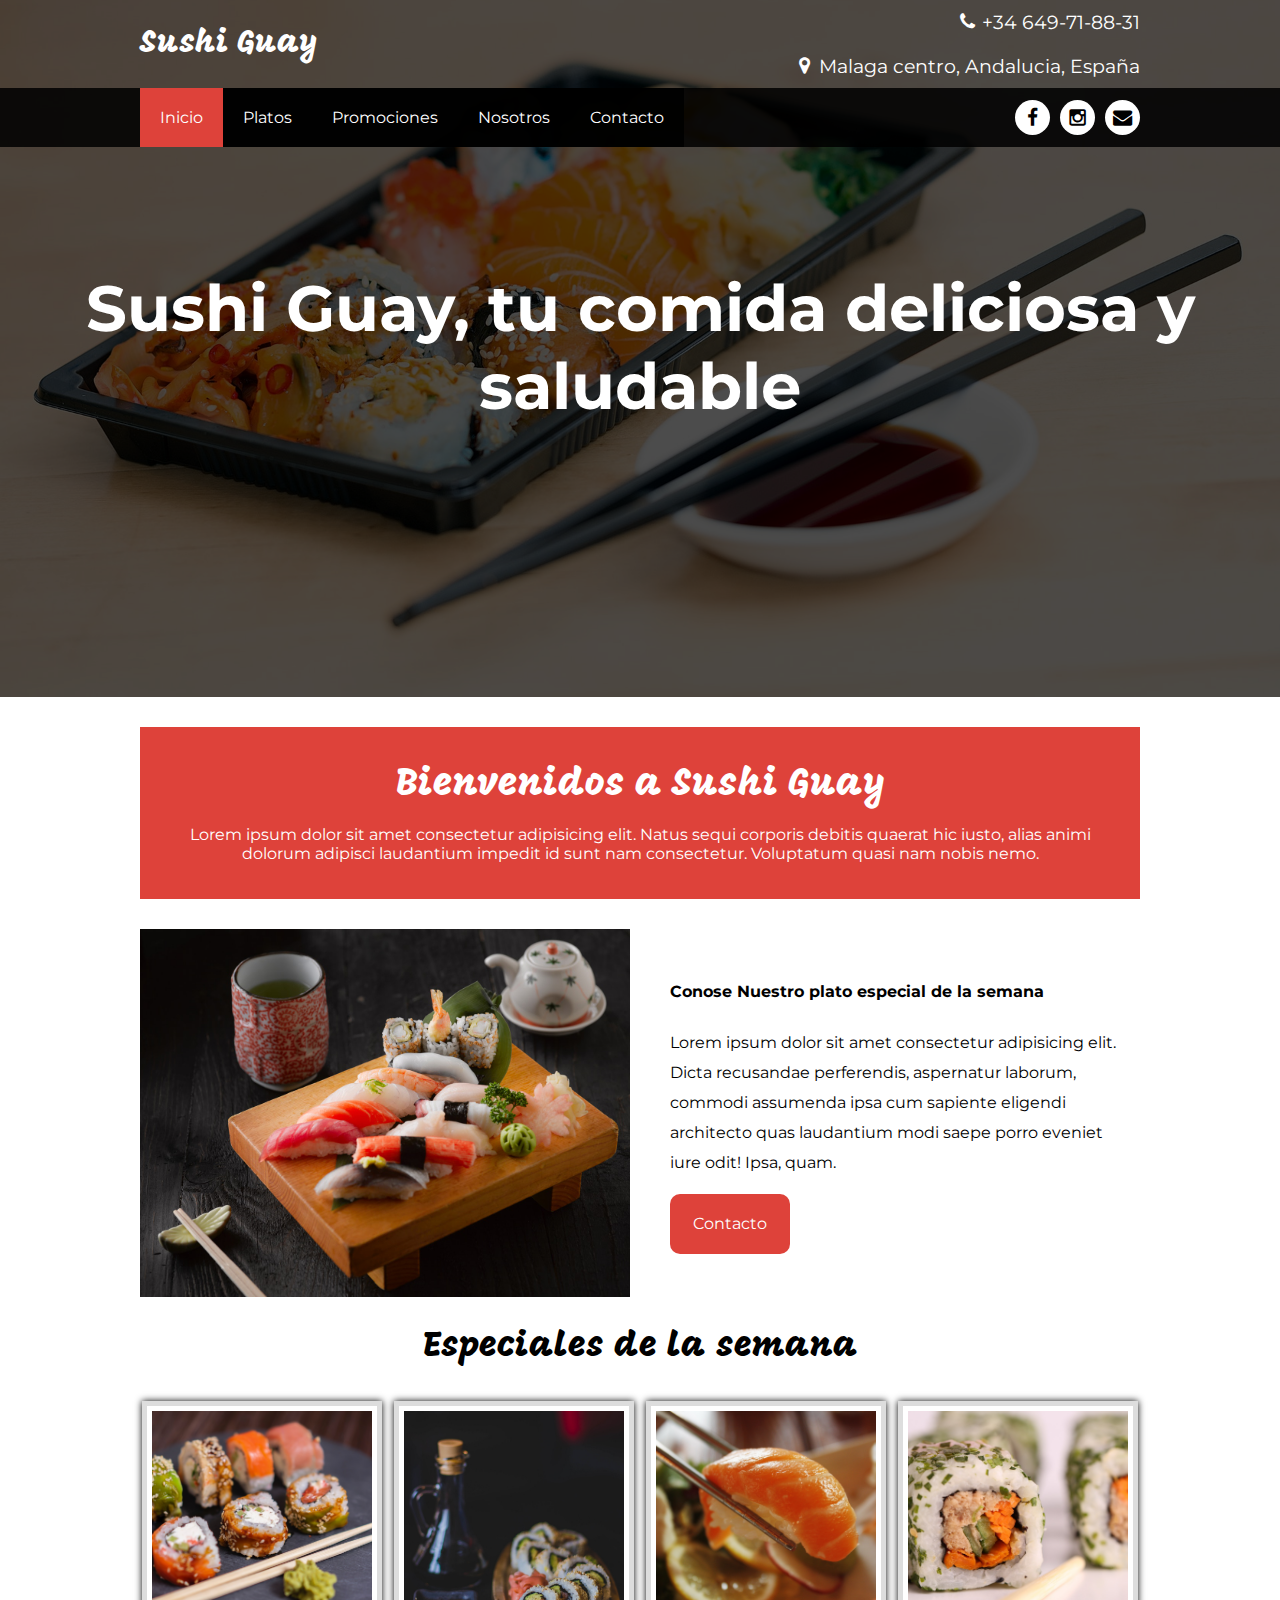
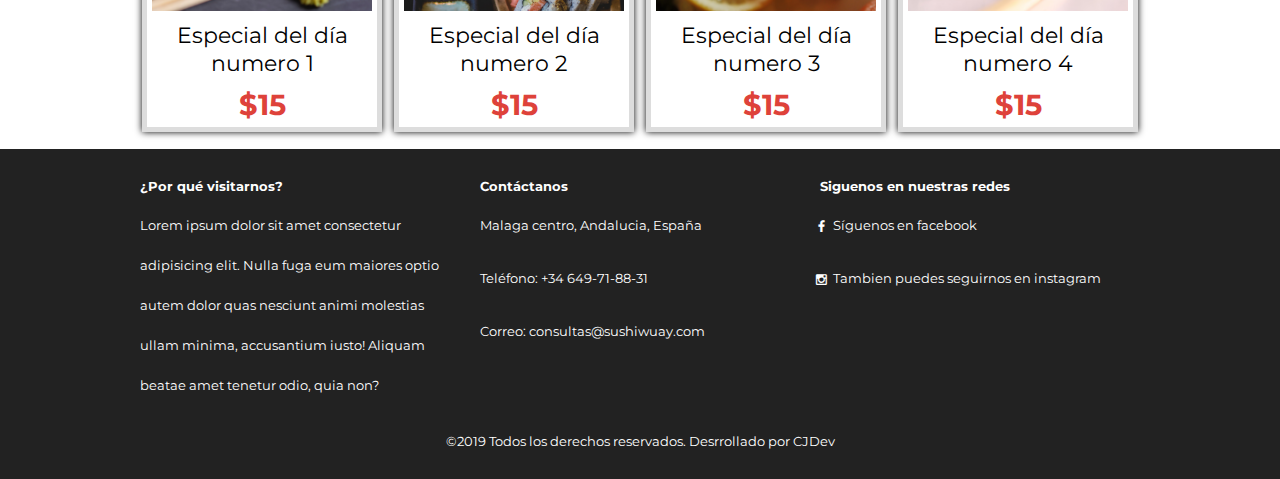
==== commit a521471d: "Pagina home completa sin los colores" ====
--- a/index.html
+++ b/index.html
@@ -12,7 +12,7 @@
 </head>
 <body>
     <header class="main-header">
-        <div class="container container flex">
+        <div class="container container--flex">
             <div class="logo-container colum colum--50">
                 <h1 class="logo">Sushi Guay</h1>
             </div>
@@ -47,7 +47,7 @@
 
     <section class="banner">
         <img src="/img/banner.jpg" alt="Plato de sushi" class="banner__img">
-        <div class="banner__content"><h1>Sushi Guay, deliciosa y saludable</h1></div>
+        <div class="banner__content"><h1>Sushi Guay, tu comida deliciosa y saludable</h1></div>
     </section>
 
     <main class="main">
@@ -104,7 +104,7 @@
     </main>
 
     <footer class="main-footer">
-        <container class="container--flex">
+        <container class="container container--flex">
             <div class="colum colum--33">
                 <h3 class="colum__title">¿Por qué visitarnos?</h3>
                 <p class="colum__txt">
--- a/css/styles.css
+++ b/css/styles.css
@@ -132,10 +132,13 @@
     padding: 15px;
     color: #fff;
     text-decoration: none;
+    transition: all .9s;
 }
 
 .menu__link:hover {
     background: #de423a;
+    color: #000;
+    font-weight: bold;
 }
 
 .active {
@@ -201,7 +204,7 @@
     font-size: 1.3em;
 }
 
-.main__about__description:nth-child(2) {
+.main__about__description .colum:nth-child(2) {
     padding: 10px;
 }
 
@@ -270,4 +273,210 @@
     position: relative;
     top: 3px;
     right: 5px;
+}
+
+
+/*-------------------- Responsive Styles -------------------- */
+@media screen and (min-width:480px) {
+
+    .logo { 
+        color: #fff;
+    }
+
+    .main {
+        padding-bottom: 15px;
+    }
+
+    .main-header__contacInfo {
+        text-align: right;
+    }
+
+    .main-header__contacInfo__phone {
+        background: none;
+    }
+
+    .main-header__contacInfo__address {
+        color: #fff;
+    }
+
+    .main-nav {
+        background: rgba(0, 0, 0, .85);
+    }
+
+    .banner {
+        margin-top: -150px;
+        z-index: -1000;
+    }
+
+    .banner__img {
+        height: 600px;
+    }
+
+    .banner__content {
+        font-size: 2em;
+    }
+
+    .main__about__description .colum:nth-child(2) {
+        padding-left: 20px;
+        font-size: .9em;
+    }
+
+    .main__about__description .btn {
+        margin: 0;
+    }
+
+    .today-special .colum {
+        border: 5px solid #ddd;
+        box-shadow: 0 0 7px #000;
+        padding: 5px;
+        margin: 2px;
+    }
+
+    .today-special__img {
+        height: 200px;
+        object-fit: cover;
+    }
+
+    .main-footer .container--flex {
+        align-items: flex-start;
+    }
+    
+    .colum--50 {
+        width: 49%;
+    }
+
+    .colum--50--25 {
+        width: 49%;
+    }
+
+    .colum--33 {
+        width: 32%;
+    }
+}
+
+
+
+@media screen and (min-width:768px) {
+
+    .main__title {
+        font-size: 2.2em;
+    }
+
+    .main__about__description {
+        margin-top: 30px;
+    }
+
+    .main__about__description .colum--50:nth-child(2) {
+        font-size: 1em;
+    }
+
+    .main__about__description .colum--50:nth-child(2) .colum__txt {
+        line-height: 30px;
+    }
+
+    .colum--50--25 {
+        width: 24%;
+    }
+
+    .colum__title {
+        font-size: 1em;
+    }
+
+    .group__title {
+        font-size: 2.2em;
+    }
+}
+
+
+
+@media screen and (min-width:1024px) {
+
+    .container {
+        width: 1000px;
+    }
+
+    .logo {
+        font-size: 2em;
+        padding: 0;
+    }
+
+    .main-header__contacInfo__phone,
+    .main-header__contacInfo__address {
+        padding-right: 0;
+        font-size: 1.2em;
+    }
+
+    .main-nav {
+        padding: 0;
+    }
+
+    .icon-menu {
+        display: none;
+    }
+
+    .menu {
+        display: flex;
+        position: static;
+        height: auto;
+        width: auto;
+    }
+
+    .menu__link {
+        padding: 20px;
+    }
+
+    .banner__img {
+        height: 700px;
+    }
+
+    .group--color .container {
+        margin-top: 30px;
+        margin-bottom: 30px;
+        padding: 20px;
+    }
+
+    .main__title {
+        font-size: 2.4em;
+    }
+
+    .main__about__description .colum:nth-child(2) ,.colum__txt {
+        line-height: 40px;
+    }
+
+    .today-special__title {
+        font-size: 1.4em;
+    }
+
+    .today-special__price {
+        font-size: 1.8em;
+    }
+
+    .main-footer {
+        padding-top: 30px;
+        padding-bottom: 30px;
+    }
+}
+
+
+
+
+@media screen and (min-width:1600px) {
+    
+    .container {
+        width: 1400px;
+    }
+
+    .banner__img {
+        height: 800px;
+    }
+
+    .main__about__description:nth-child(1) img {
+        width: 100%;
+        height: 350px;
+        object-fit: cover;
+    }
+
+    .today-special__img {
+        height: 300px;
+    }
 }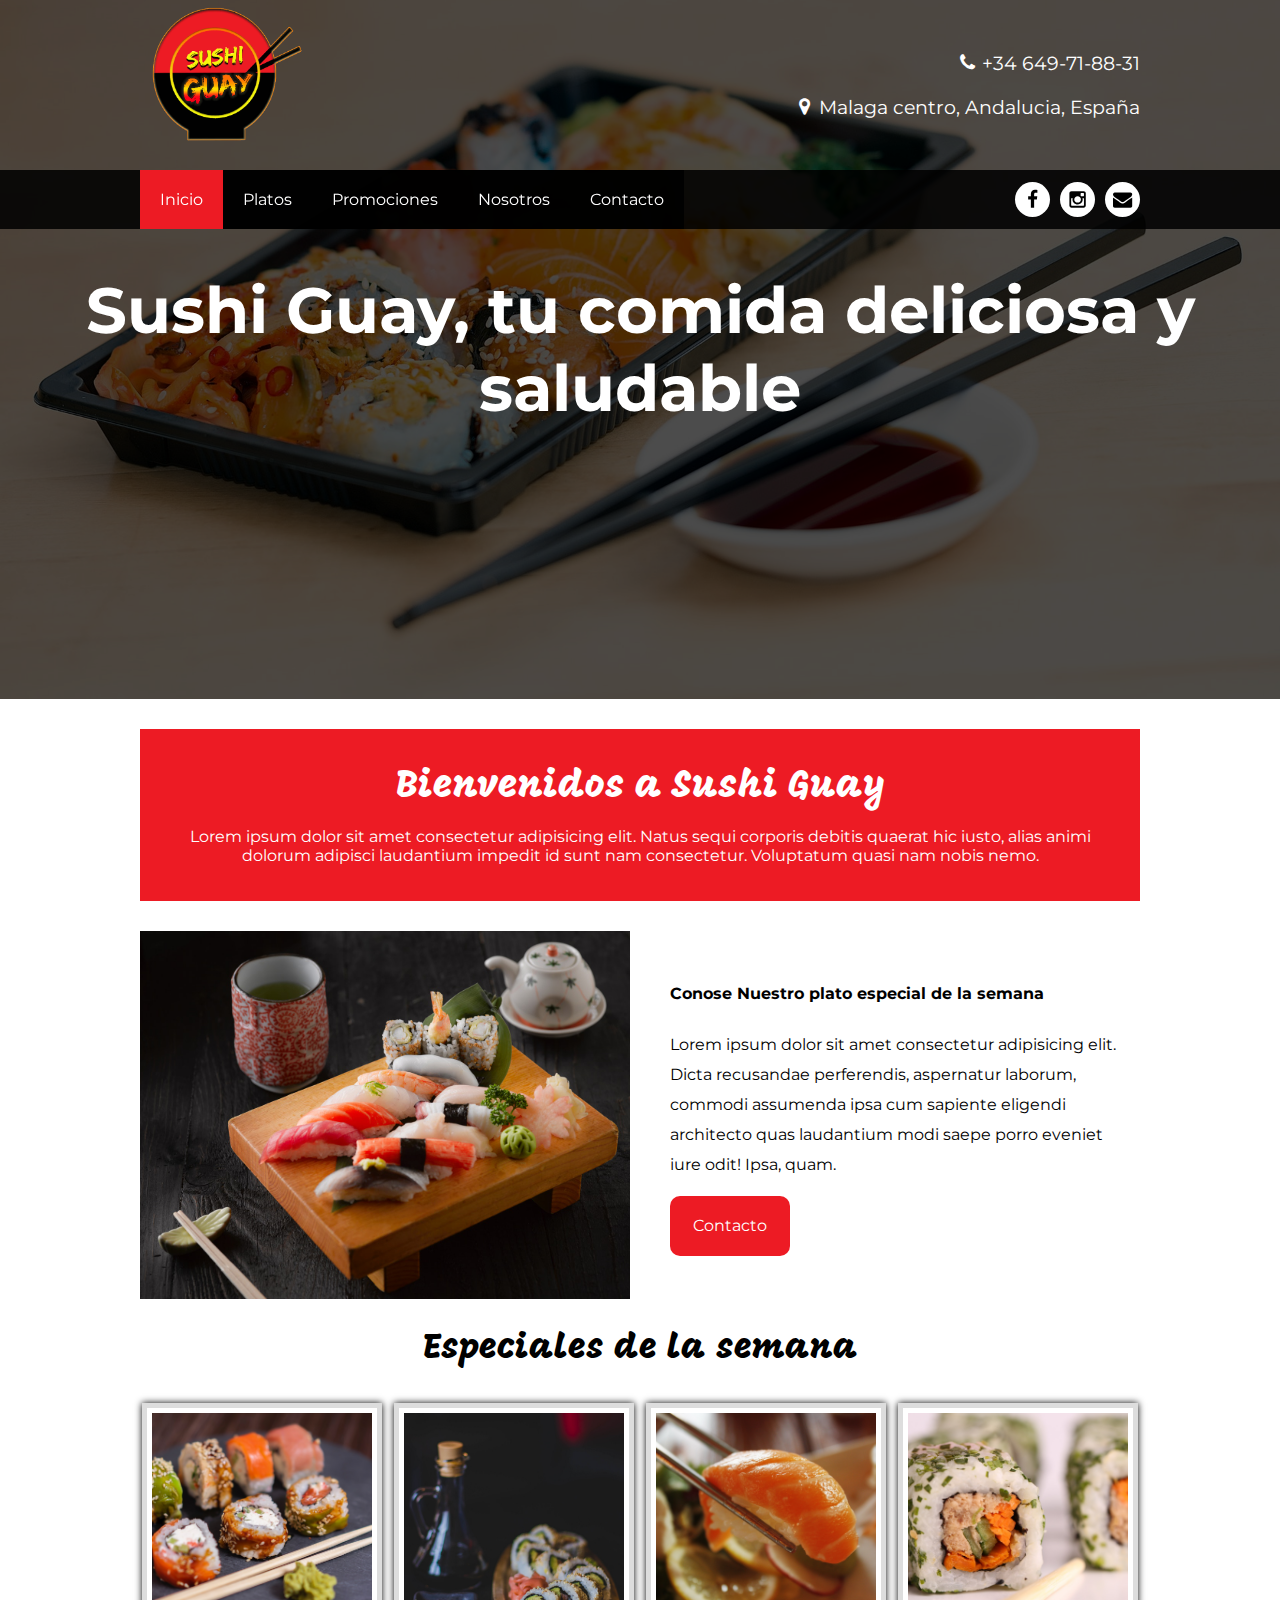
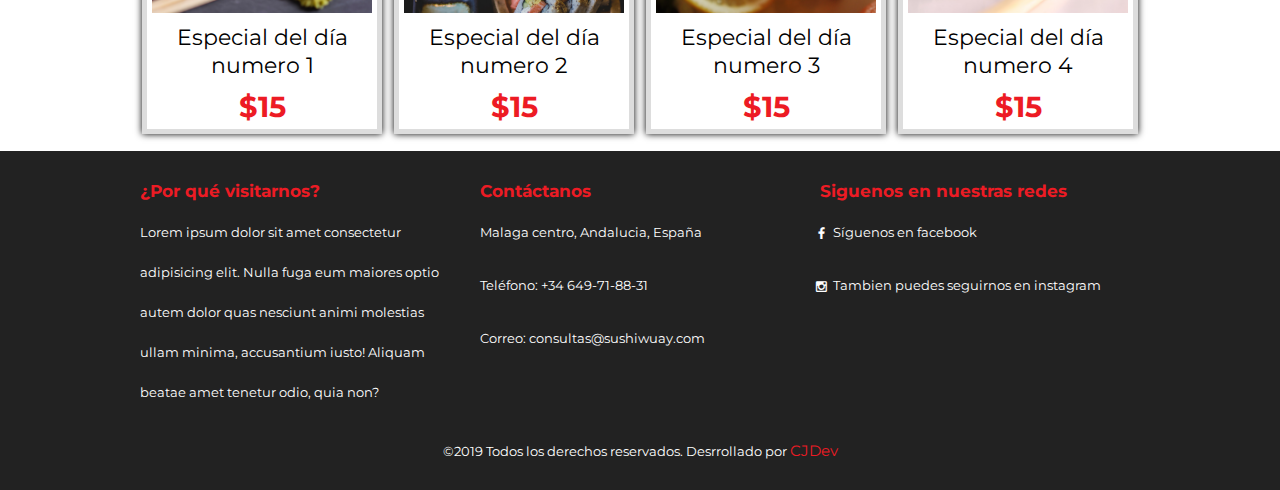
==== commit 8ce1d064: "Pagina home con logo y color original" ====
--- a/index.html
+++ b/index.html
@@ -11,10 +11,11 @@
     <link href="/fonts/styles.css" rel="stylesheet">
 </head>
 <body>
-    <header class="main-header">
+    <header class="main-header" id="up">
         <div class="container container--flex">
             <div class="logo-container colum colum--50">
-                <h1 class="logo">Sushi Guay</h1>
+                <img src="/img/logo.png" alt="Logo sushi guay" class="logo">
+                <!-- <h2 class="logo colum colum--50">Sushi Guay</h2> -->
             </div>
             <div class="main-header__contacInfo colum colum--50">
                 <p class="main-header__contacInfo__phone">
@@ -38,9 +39,9 @@
                 <li class="menu__item"><a href="contac.html" class="menu__link">Contacto</a></li>
             </ul>  
             <div class="social-icon">
-                <a href="http://www.facebook.com/Sushiguay-118039309594330/" class="social-icon__link"><span class="icon-facebook"></span></a>
-                <a href="https://www.instagram.com/sushiguay/" class="social-icon__link"><span class="icon-instagram"></span></a>
-                <a href="#" class="social-icon__link"><span class="icon-mail"></span></a>
+                <a href="http://www.facebook.com/Sushiguay-118039309594330/" class="social-icon__link" target="_blank"><span class="icon-facebook"></span></a>
+                <a href="https://www.instagram.com/sushiguay/" class="social-icon__link" target="_blank"><span class="icon-instagram"></span></a>
+                <a href="#" class="social-icon__link" target="_blank"><span class="icon-mail"></span></a>
             </div>
         </div>
     </nav>
@@ -51,6 +52,7 @@
     </section>
 
     <main class="main">
+        
         <section class="group group--color">
             <div class="container">
                 <h2 class="main__title">Bienvenidos a Sushi Guay</h2>
@@ -119,10 +121,10 @@
             </div>
             <div class="colum colum--33">
                 <h3 class="colum__title">Siguenos en nuestras redes</h3>
-                <p class="colum__txt"><a href="http://www.facebook.com/Sushiguay-118039309594330/" class="icon-facebook">Síguenos en facebook</a></p>   
-                <p class="colum__txt"><a href="https://www.instagram.com/sushiguay/" class="icon-instagram">Tambien puedes seguirnos en instagram</a></p>
+                <p class="colum__txt"><a href="http://www.facebook.com/Sushiguay-118039309594330/" class="icon-facebook" target="_blank">Síguenos en facebook</a></p>   
+                <p class="colum__txt"><a href="https://www.instagram.com/sushiguay/" class="icon-instagram" target="_blank">Tambien puedes seguirnos en instagram</a></p>
             </div>
-            <p class="copy">&copy;2019 Todos los derechos reservados. Desrrollado por CJDev</p>
+            <p class="copy">&copy;2019 Todos los derechos reservados. Desrrollado por <a class="cj">CJDev</a></p>
         </container>
     </footer>
 
--- a/css/styles.css
+++ b/css/styles.css
@@ -38,21 +38,30 @@
 }
 
 
+.getUp {
+    display: none;
+}
+
+
+
 /* ----------------------- Header ------------------------------------*/
 .main-header {
     width: 100%;
 }
 
 .logo {
-    font-size: 1.8em;
-    color: #de423a;
-    padding: 10px;
-    font-family: 'Mogra', cursive;
-    font-weight: 100;
+    display: flex;
+    width: 100px;
+    margin-left: -10px;
+    margin-top: -10px;
+}
+
+.logo-link {
+    display: flex;
 }
 
 .main-header__contacInfo__phone {
-    background: #de423a;
+    background: #ed1b24;
     color: #fff;
     margin: 0 auto;
     padding: 10px;
@@ -68,6 +77,10 @@
     top: 2px;
     right: 5px;
 }
+
+
+
+
 
 /* ---------------------- Menu Styles --------------------------- */
 .main-nav {
@@ -124,7 +137,7 @@
     text-align: center;
     height: 0;
     overflow: hidden;
-    transition: height 0.3s linear;
+    transition: height 0.4s linear;
 }
 
 .menu__link {
@@ -136,13 +149,13 @@
 }
 
 .menu__link:hover {
-    background: #de423a;
+    background: #ed1b24;
     color: #000;
     font-weight: bold;
 }
 
 .active {
-    background: #de423a;
+    background: #ed1b24;
 }
 
 .getMenu {
@@ -151,7 +164,6 @@
 
 /* ------------------------------ Banner Styles --------------------------- */
 .banner {
-    margin-top: -55px;
     position: relative;
 }
 
@@ -187,7 +199,7 @@
 /*-------------------- Principal Styles --------------------*/
 
 .group--color .container {
-    background: #de423a;
+    background: #ed1b24;
     color: #fff;
     padding: 10px;
     text-align: center;
@@ -212,7 +224,7 @@
     display: block;
     text-align: center;
     text-decoration: none;
-    background: #de423a;
+    background: #ed1b24;
     color: #fff;
     width: 120px;
     padding: 10px;
@@ -245,7 +257,7 @@
 
 .today-special__price {
     font-size: 1.5em;
-    color: #de423a;
+    color: #ed1b24;
     font-weight: bold;
 }
 
@@ -256,6 +268,11 @@
     color: #fff;
     padding: 20px 10px;
     font-size: .8em;
+}
+
+.main-footer .colum__title {
+    font-size: 1.3em;
+    color: #ed1b24;
 }
 
 .copy {
@@ -275,6 +292,11 @@
     right: 5px;
 }
 
+.cj {
+    font-size: 1.2em;
+    color: #ed1b24;
+}
+
 
 /*-------------------- Responsive Styles -------------------- */
 @media screen and (min-width:480px) {
@@ -304,7 +326,7 @@
     }
 
     .banner {
-        margin-top: -150px;
+        margin-top: -230px;
         z-index: -1000;
     }
 
@@ -396,8 +418,9 @@
     }
 
     .logo {
-        font-size: 2em;
-        padding: 0;
+        width: 200px;
+        margin-left: -20px;
+        margin-top: -30px;
     }
 
     .main-header__contacInfo__phone,
@@ -408,6 +431,8 @@
 
     .main-nav {
         padding: 0;
+        position: sticky;
+        top: 0;
     }
 
     .icon-menu {
--- a/fonts/styles.css
+++ b/fonts/styles.css
@@ -56,3 +56,9 @@
 .icon-menu:before {
   content: "\66";
 }
+.icon-top:before {
+  content: "\67";
+}
+.icon-up:before {
+  content: "\68";
+}
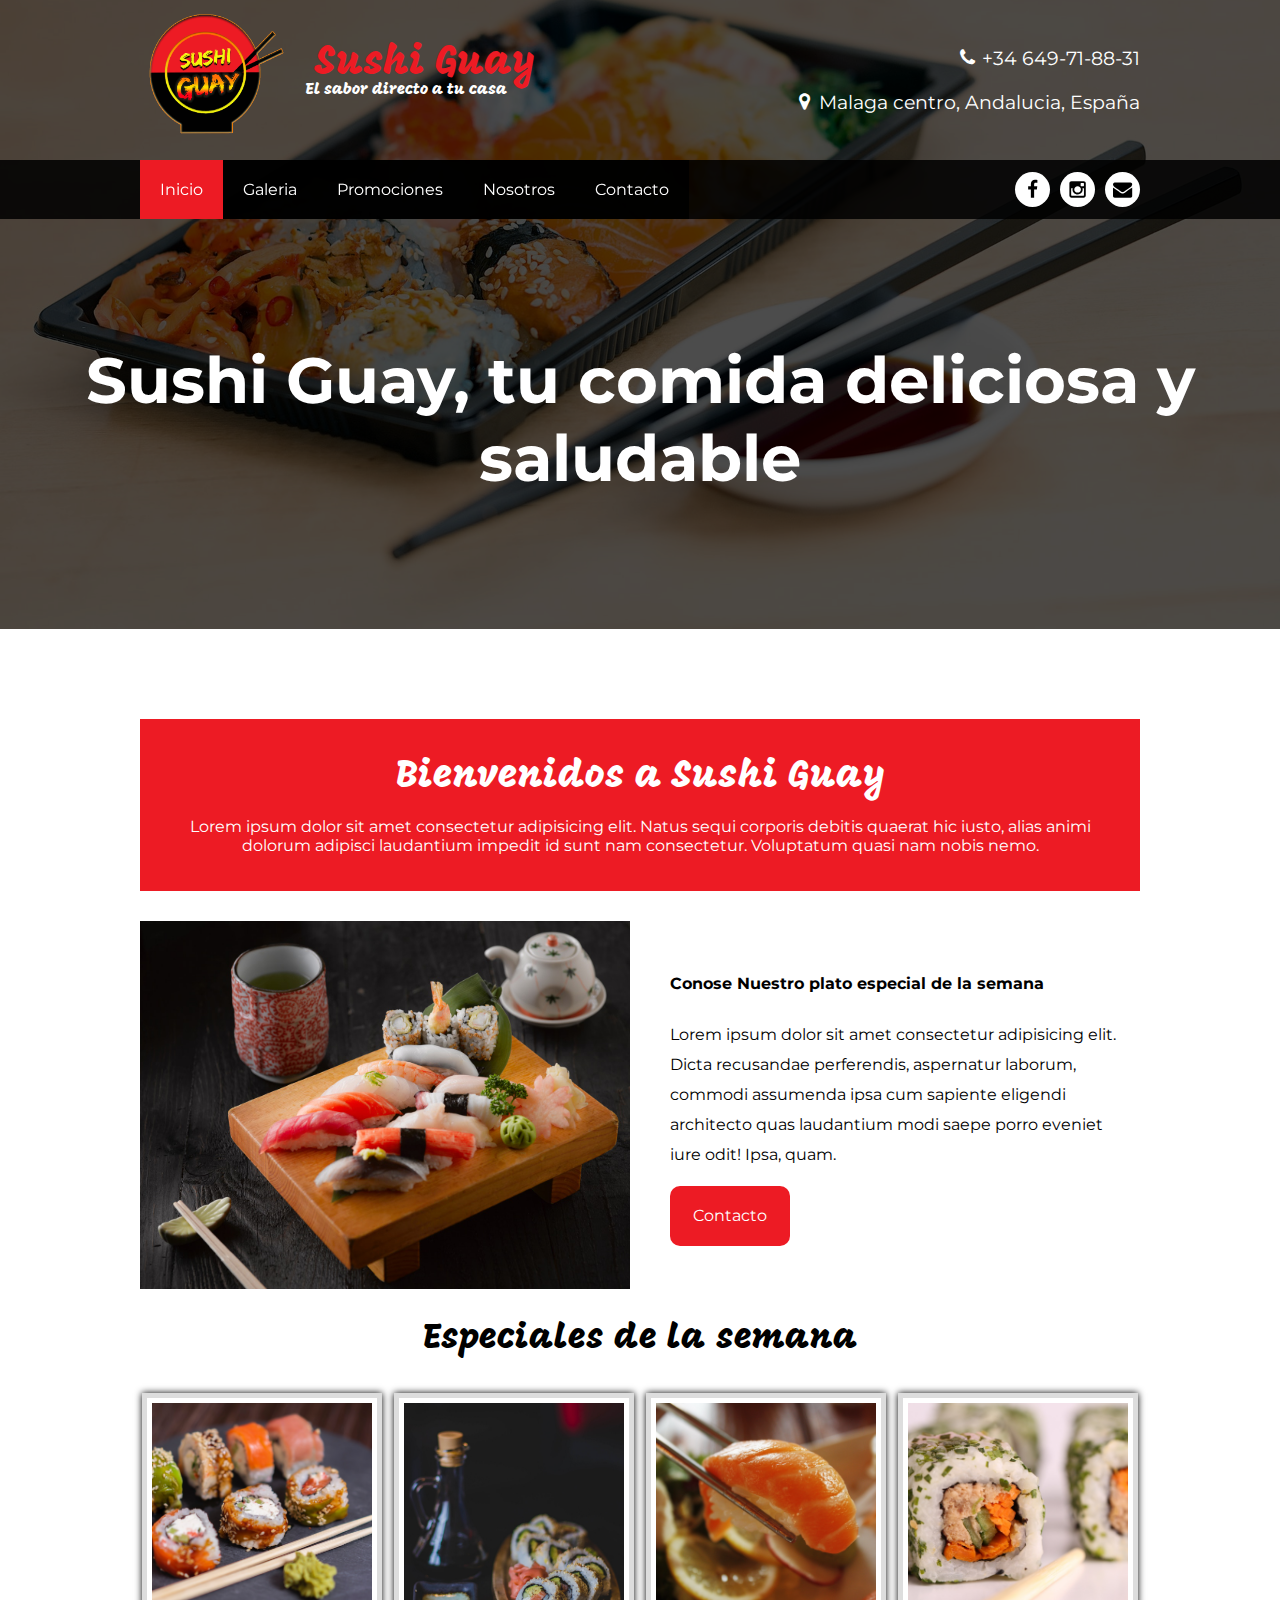
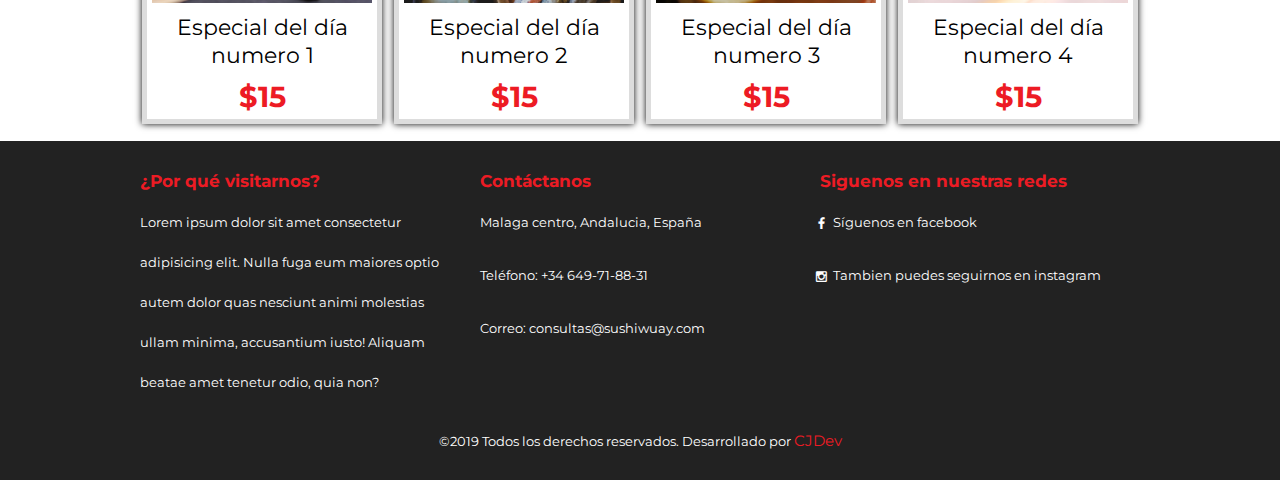
==== commit 266356fe: "pagina inicio, nosotros listo y galeria faltan retoques" ====
--- a/index.html
+++ b/index.html
@@ -15,7 +15,8 @@
         <div class="container container--flex">
             <div class="logo-container colum colum--50">
                 <img src="/img/logo.png" alt="Logo sushi guay" class="logo">
-                <!-- <h2 class="logo colum colum--50">Sushi Guay</h2> -->
+                <h2 class="logo-title">Sushi Guay</h2>
+                <p class="logo-txt">El sabor directo a tu casa</p>
             </div>
             <div class="main-header__contacInfo colum colum--50">
                 <p class="main-header__contacInfo__phone">
@@ -33,10 +34,10 @@
             <span class="icon-menu" id="btnmenu"></span>
             <ul class="menu" id="menu">
                 <li class="menu__item"><a href="/" class="menu__link active">Inicio</a></li>
-                <li class="menu__item"><a href="menu.html" class="menu__link">Platos</a></li>
+                <li class="menu__item"><a href="galeria.html" class="menu__link">Galeria</a></li>
                 <li class="menu__item"><a href="promociones" class="menu__link">Promociones</a></li>
-                <li class="menu__item"><a href="about.html" class="menu__link">Nosotros</a></li>
-                <li class="menu__item"><a href="contac.html" class="menu__link">Contacto</a></li>
+                <li class="menu__item"><a href="nosotros.html" class="menu__link">Nosotros</a></li>
+                <li class="menu__item"><a href="contacto.html" class="menu__link">Contacto</a></li>
             </ul>  
             <div class="social-icon">
                 <a href="http://www.facebook.com/Sushiguay-118039309594330/" class="social-icon__link" target="_blank"><span class="icon-facebook"></span></a>
@@ -124,7 +125,7 @@
                 <p class="colum__txt"><a href="http://www.facebook.com/Sushiguay-118039309594330/" class="icon-facebook" target="_blank">Síguenos en facebook</a></p>   
                 <p class="colum__txt"><a href="https://www.instagram.com/sushiguay/" class="icon-instagram" target="_blank">Tambien puedes seguirnos en instagram</a></p>
             </div>
-            <p class="copy">&copy;2019 Todos los derechos reservados. Desrrollado por <a class="cj">CJDev</a></p>
+            <p class="copy">&copy;2019 Todos los derechos reservados. Desarrollado por <a class="cj">CJDev</a></p>
         </container>
     </footer>
 
--- a/css/styles.css
+++ b/css/styles.css
@@ -49,11 +49,34 @@
     width: 100%;
 }
 
+.logo-container {
+    position: relative;
+}
+
 .logo {
+    position: relative;
     display: flex;
     width: 100px;
     margin-left: -10px;
     margin-top: -10px;
+}
+
+.logo-title {
+    position: absolute;
+    font-family: 'Mogra', cursive;
+    font-weight: 100;
+    color: #ed1b24;
+    font-size: 2.5em;
+    right: 20px;
+    top: 20px;
+}
+
+.logo-txt {
+    position: absolute;
+    font-family: 'Mogra', cursive;
+    font-weight: 100;
+    right: 45px;
+    top: 40px;
 }
 
 .logo-link {
@@ -165,6 +188,7 @@
 /* ------------------------------ Banner Styles --------------------------- */
 .banner {
     position: relative;
+    top: -60px;
 }
 
 .banner:before {
@@ -174,7 +198,6 @@
     height: 100%;
     background: rgba(0, 0, 0, 0.7);
     z-index: 1000;
-    top: 0;
 }
 
 .banner__img {
@@ -305,6 +328,30 @@
         color: #fff;
     }
 
+    .logo-container {
+        position: relative;
+    }
+
+    .logo-title {
+        position: absolute;
+        font-family: 'Mogra', cursive;
+        font-weight: 100;
+        color: #ed1b24;
+        font-size: 1.5em;
+        right: 0;
+        top: 20px;
+    }
+    
+    .logo-txt {
+        position: absolute;
+        font-family: 'Mogra', cursive;
+        font-weight: 100;
+        color: #fff;
+        font-size: .6em;
+        right: 17px;
+        top: 35px;
+    }
+
     .main {
         padding-bottom: 15px;
     }
@@ -336,6 +383,7 @@
 
     .banner__content {
         font-size: 2em;
+        top: 70%;
     }
 
     .main__about__description .colum:nth-child(2) {
@@ -380,6 +428,26 @@
 
 @media screen and (min-width:768px) {
 
+    .logo-title {
+        position: absolute;
+        font-family: 'Mogra', cursive;
+        font-weight: 100;
+        color: #ed1b24;
+        font-size: 2em;
+        left: 100px;
+        top: 20px;
+    }
+    
+    .logo-txt {
+        position: absolute;
+        font-family: 'Mogra', cursive;
+        font-weight: 100;
+        color: #fff;
+        font-size: .8em;
+        left: 89px;
+        top: 40px;
+    }
+
     .main__title {
         font-size: 2.2em;
     }
@@ -412,15 +480,34 @@
 
 
 @media screen and (min-width:1024px) {
-
     .container {
         width: 1000px;
     }
 
     .logo {
-        width: 200px;
+        width: 180px;
         margin-left: -20px;
-        margin-top: -30px;
+        margin-top: -20px;
+    }
+
+    .logo-title {
+        position: absolute;
+        font-family: 'Mogra', cursive;
+        font-weight: 100;
+        color: #ed1b24;
+        font-size: 2.5em;
+        left: 175px;
+        top: 40px;
+    }
+    
+    .logo-txt {
+        position: absolute;
+        font-family: 'Mogra', cursive;
+        font-weight: 100;
+        color: #fff;
+        font-size: 1em;
+        left: 165px;
+        top: 65px;
     }
 
     .main-header__contacInfo__phone,
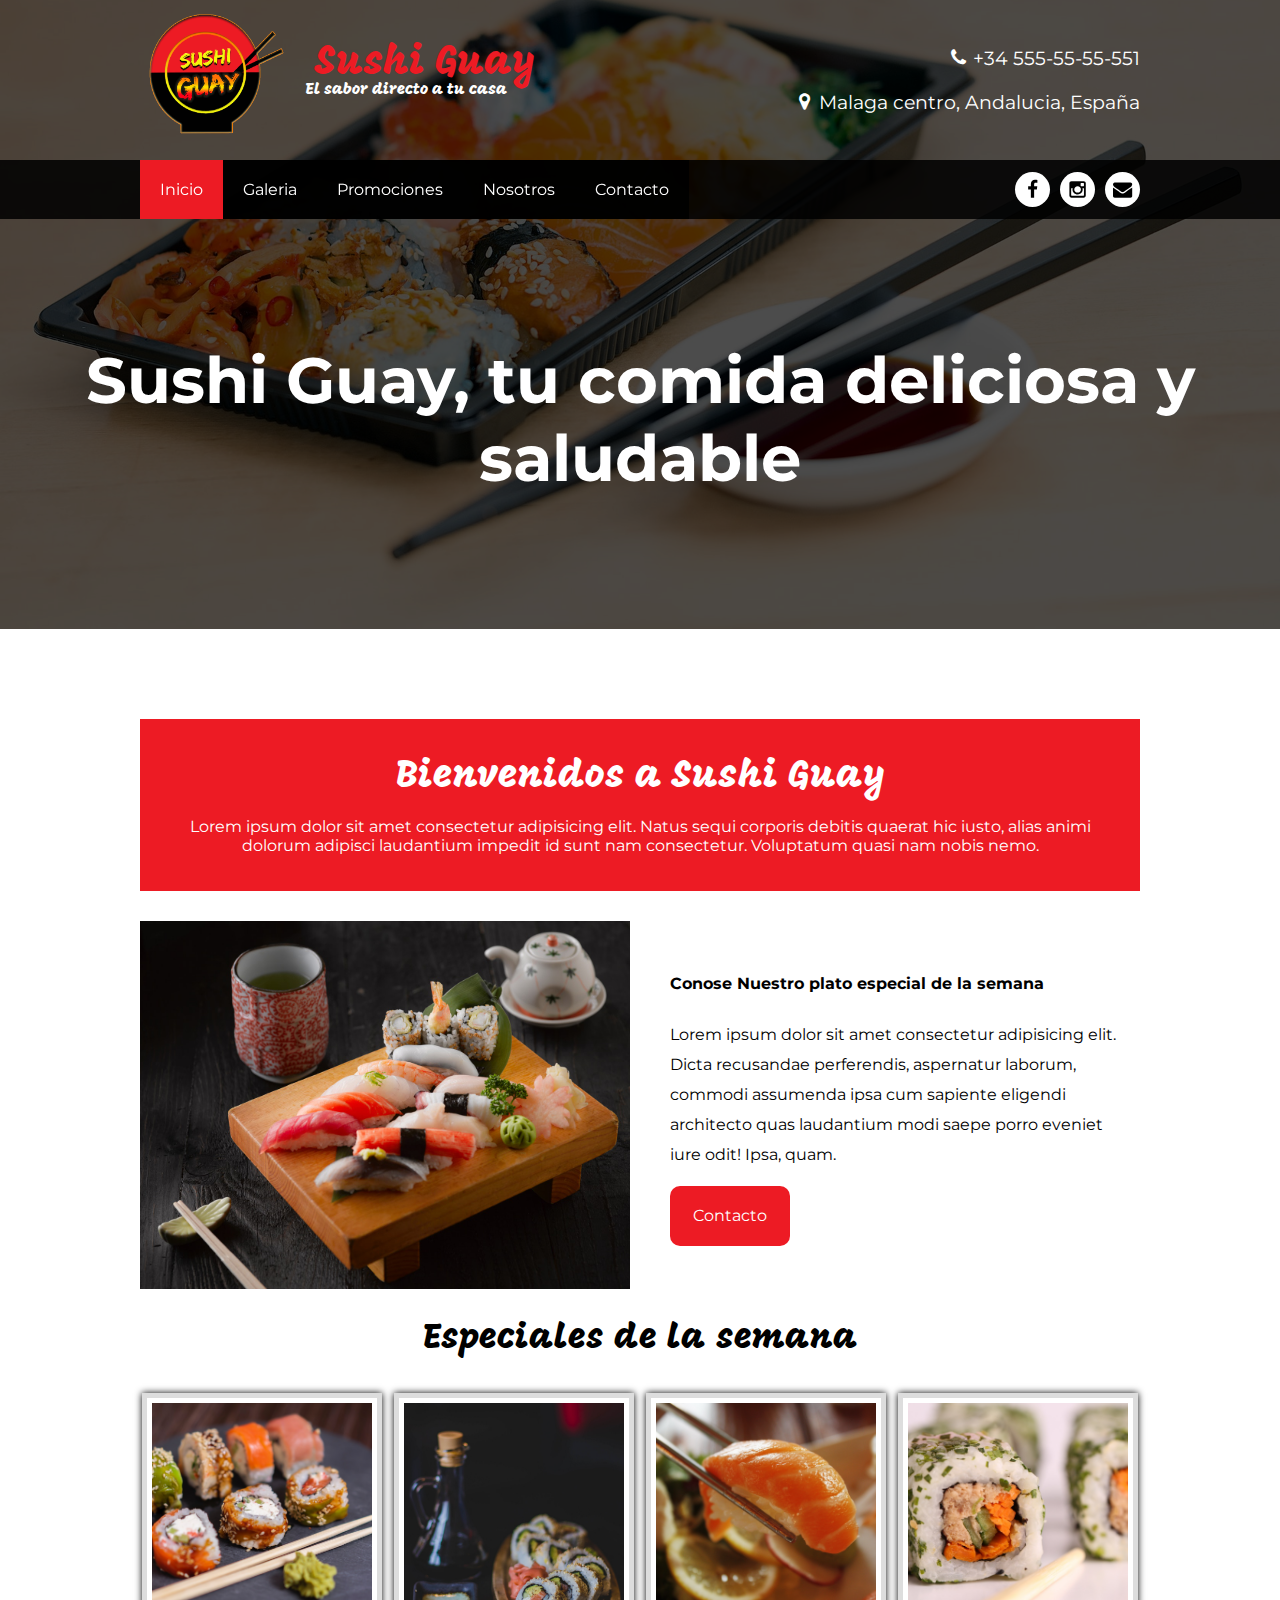
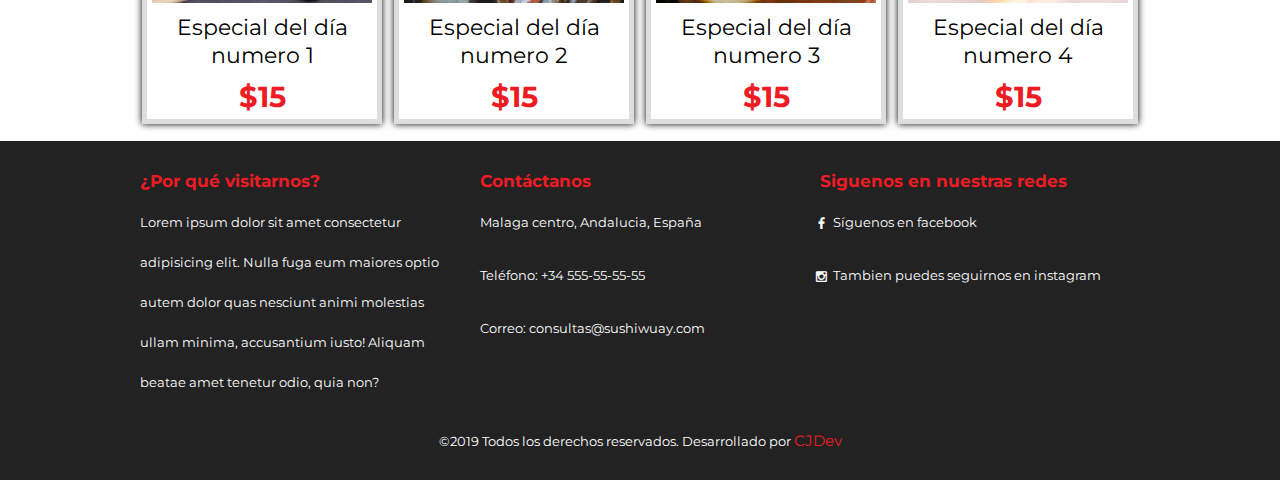
==== commit 34a9b353: "Imagenes solucionadas" ====
--- a/index.html
+++ b/index.html
@@ -8,19 +8,19 @@
     <!-- Custom styles -->
     <link rel="stylesheet" href="css/styles.css">
     <!-- Iconos Fontastic -->
-    <link href="/fonts/styles.css" rel="stylesheet">
+    <link href="fonts/styles.css" rel="stylesheet">
 </head>
 <body>
     <header class="main-header" id="up">
         <div class="container container--flex">
             <div class="logo-container colum colum--50">
-                <img src="/img/logo.png" alt="Logo sushi guay" class="logo">
+                <img src="img/logo.png" alt="Logo sushi guay" class="logo">
                 <h2 class="logo-title">Sushi Guay</h2>
                 <p class="logo-txt">El sabor directo a tu casa</p>
             </div>
             <div class="main-header__contacInfo colum colum--50">
                 <p class="main-header__contacInfo__phone">
-                    <span class="icon-phone">+34 649-71-88-31</span>
+                    <span class="icon-phone">+34 555-55-55-551</span>
                 </p>
                 <p class="main-header__contacInfo__address">
                     <span class="icon-gps">Malaga centro, Andalucia, España</span>
@@ -33,11 +33,11 @@
         <div class="container container--flex">
             <span class="icon-menu" id="btnmenu"></span>
             <ul class="menu" id="menu">
-                <li class="menu__item"><a href="/" class="menu__link active">Inicio</a></li>
+                <li class="menu__item"><a href="index.html" class="menu__link active">Inicio</a></li>
                 <li class="menu__item"><a href="galeria.html" class="menu__link">Galeria</a></li>
-                <li class="menu__item"><a href="promociones" class="menu__link">Promociones</a></li>
+                <li class="menu__item"><a href="#" class="menu__link">Promociones</a></li>
                 <li class="menu__item"><a href="nosotros.html" class="menu__link">Nosotros</a></li>
-                <li class="menu__item"><a href="contacto.html" class="menu__link">Contacto</a></li>
+                <li class="menu__item"><a href="#" class="menu__link">Contacto</a></li>
             </ul>  
             <div class="social-icon">
                 <a href="http://www.facebook.com/Sushiguay-118039309594330/" class="social-icon__link" target="_blank"><span class="icon-facebook"></span></a>
@@ -48,7 +48,7 @@
     </nav>
 
     <section class="banner">
-        <img src="/img/banner.jpg" alt="Plato de sushi" class="banner__img">
+        <img src="img/banner.jpg" alt="Plato de sushi" class="banner__img">
         <div class="banner__content"><h1>Sushi Guay, tu comida deliciosa y saludable</h1></div>
     </section>
 
@@ -66,7 +66,7 @@
         <section class="group main__about__description">
             <div class="container container--flex">
                 <div class="colum colum--50">
-                    <img src="/img/img1.jpg" alt="Imagen suhi del dia">
+                    <img src="img/img1.jpg" alt="Imagen suhi del dia">
                 </div>
                 <div class="colum colum--50">
                     <h3 class="colum__title">Conose Nuestro plato especial de la semana</h3>
@@ -82,22 +82,22 @@
             <h2 class="group__title">Especiales de la semana</h2>
             <div class="container container--flex">
                 <div class="colum colum--50--25">
-                    <img src="/img/img2.jpg" alt="" class="today-special__img">
+                    <img src="img/img2.jpg" alt="" class="today-special__img">
                     <div class="today-special__title">Especial del día numero 1</div>
                     <div class="today-special__price">$15</div>
                 </div>
                 <div class="colum colum--50--25">
-                    <img src="/img/img3.jpg" alt="" class="today-special__img">
+                    <img src="img/img3.jpg" alt="" class="today-special__img">
                     <div class="today-special__title">Especial del día numero 2</div>
                     <div class="today-special__price">$15</div>
                 </div>
                 <div class="colum colum--50--25">
-                    <img src="/img/img4.jpg" alt="" class="today-special__img">
+                    <img src="img/img4.jpg" alt="" class="today-special__img">
                     <div class="today-special__title">Especial del día numero 3</div>
                     <div class="today-special__price">$15</div>
                 </div>
                 <div class="colum colum--50--25">
-                    <img src="/img/img5.jpg" alt="" class="today-special__img">
+                    <img src="img/img5.jpg" alt="" class="today-special__img">
                     <div class="today-special__title">Especial del día numero 4</div>
                     <div class="today-special__price">$15</div>
                 </div>
@@ -117,7 +117,7 @@
             <div class="colum colum--33">
                 <h3 class="colum__title">Contáctanos</h3>
                 <p class="colum__txt">Malaga centro, Andalucia, España</p>
-                <p class="colum__txt">Teléfono: +34 649-71-88-31</p>
+                <p class="colum__txt">Teléfono: +34 555-55-55-55</p>
                 <p class="colum__txt">Correo: consultas@sushiwuay.com</p>
             </div>
             <div class="colum colum--33">
@@ -129,7 +129,7 @@
         </container>
     </footer>
 
-    <script src="/js/nav.js"></script>
+    <script src="js/nav.js"></script>
 
 </body>
 </html>
